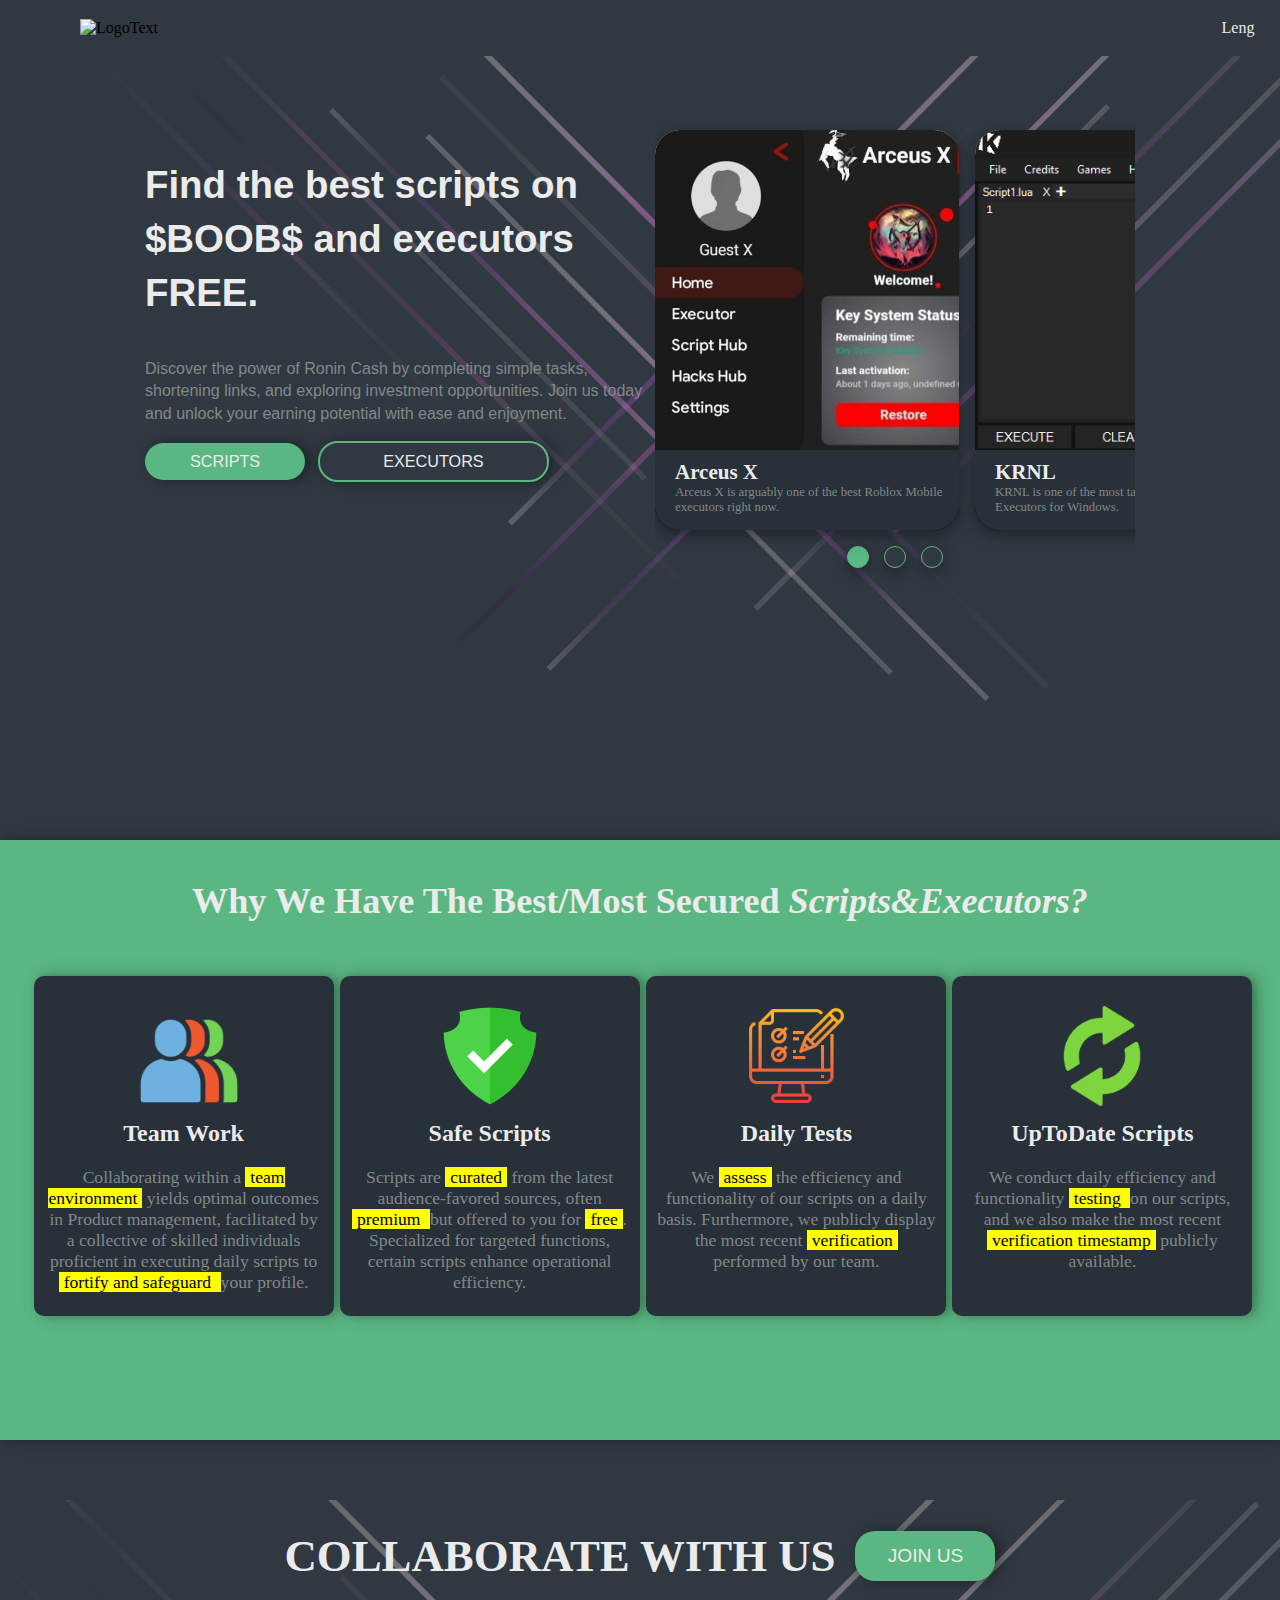
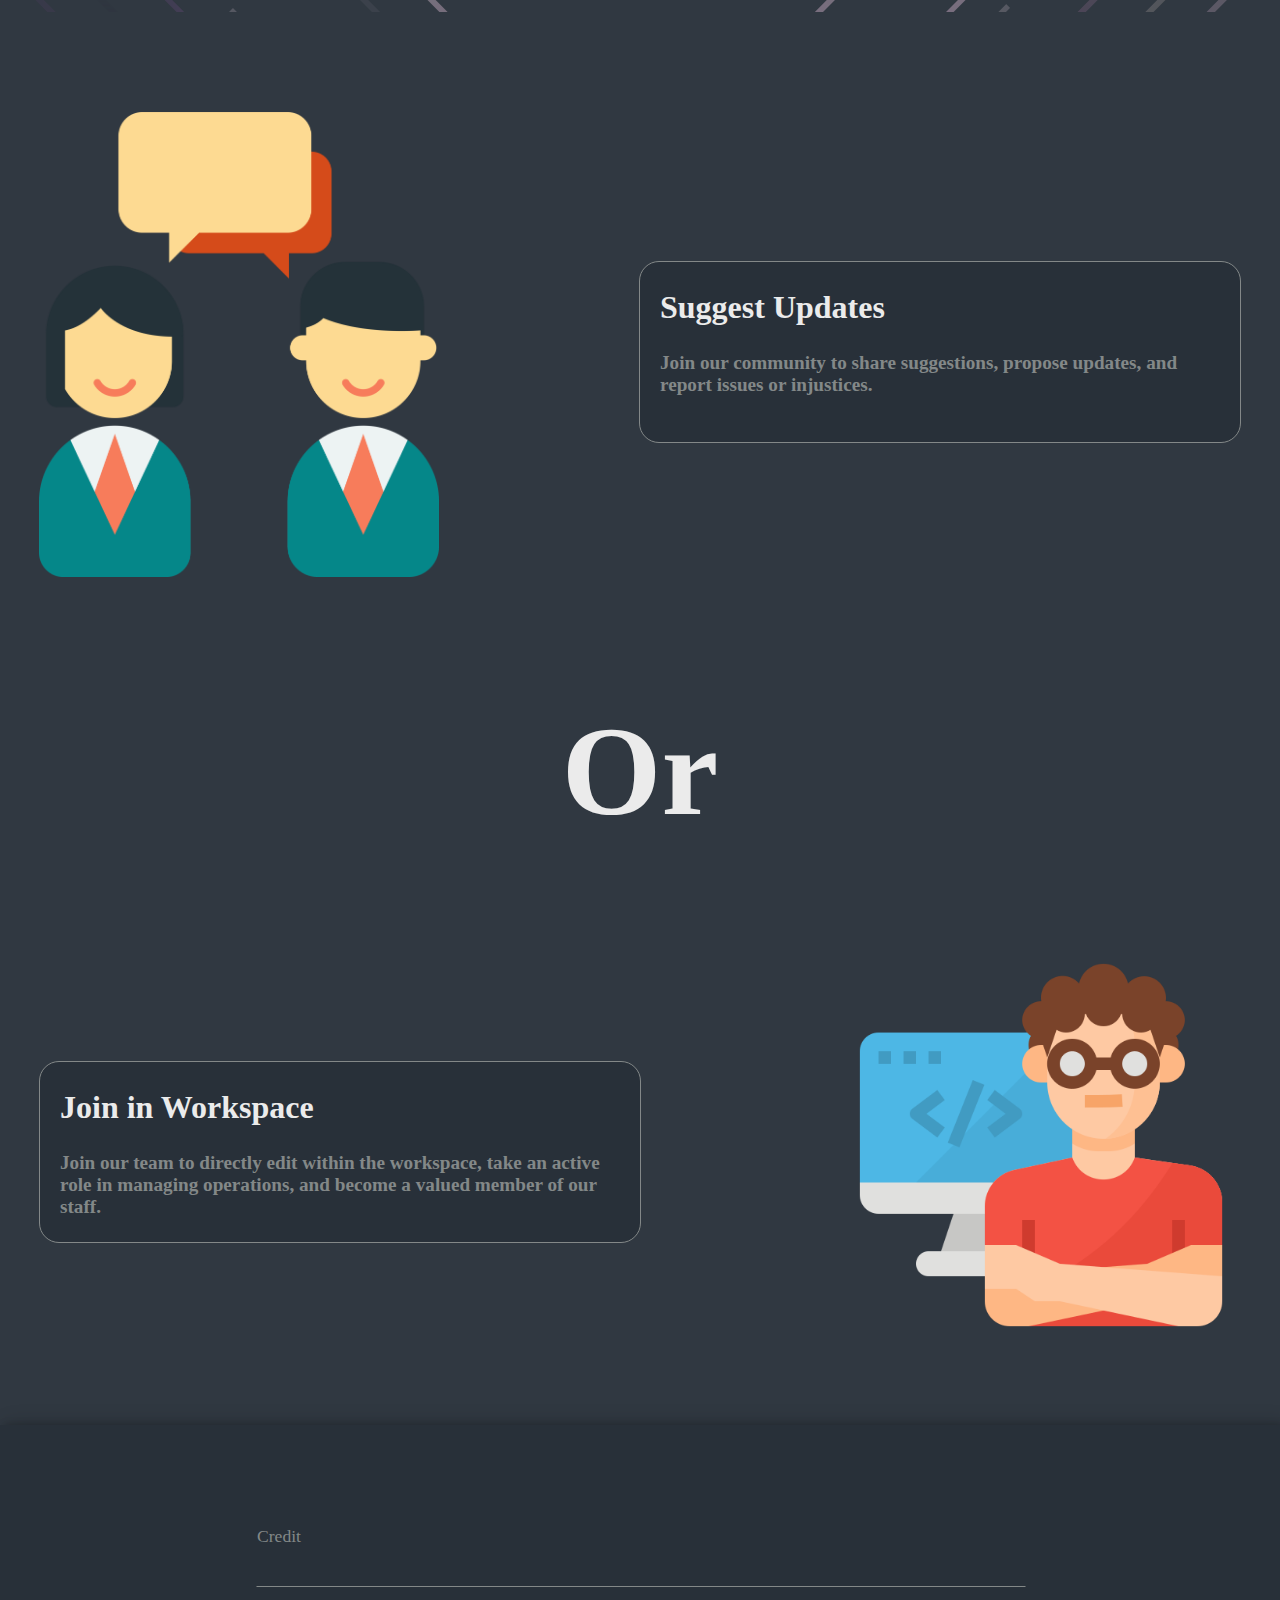
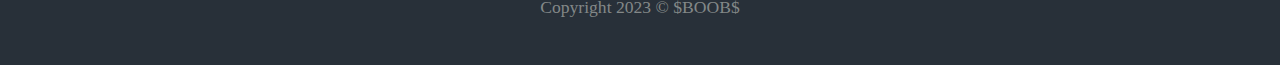
==== index.html @ 4d7d2aec "fixed display of about us!" ====
<!doctype html>
<!DOCTYPE html>
<html lang="en">

<head>
  <meta charset="UTF-8">
  <meta name="viewport" content="width=device-width, initial-scale=1.0">
  <title>$BOOB$ │ Safe Roblox Scripts and Executors</title>

  <link rel="stylesheet" href="styles.css">
  <script src="func.js"></script>
</head>

<body onload="move()">

  <nav class="nav">
    <ul class="navUl">
      <li class="navLiL"> <img class="navS1 " src="https://images.cooltext.com/5668110.png" alt="LogoText"> </li>
      <li class="navLiR"><a href="#" class="navA navS2">Leng</a></li>
    </ul>
  </nav>

  <section id="sectionNumber1" class="sec">
    <div class="desc">
      <p class="p1">
        Find the best scripts on $BOOB$ and executors FREE.
      </p>
      <p class="p2">
        Discover the power of Ronin Cash by completing simple tasks, shortening links, and exploring investment opportunities. Join us today and unlock your earning potential with ease and enjoyment.
      </p>
      <button class="button1Sec1">
        SCRIPTS
      </button>
      <button class="button2Sec1">
        EXECUTORS
      </button>
    </div>

    <div class="buttonsspace">
      <div id="slide" class="slide">

        <div id="card1" class="card">
          <div class="imgcontainer">
            <img onmouseover="myf()" onmouseout="myfS()" id="img1" class="imgS1" src="Photos/RobloxExecutorArceusX.jpg" alt="Cloud">
          </div>
          <div class="imgdesc">
            <h2 class="descH1">Arceus X</h2>
            <p class="descH2">
              Arceus X is arguably one of the best Roblox Mobile executors right now.
            </p>
          </div>
        </div>

        <div id="card2" class="card">
          <div class="imgcontainer">
            <img onmouseover="myf2()" onmouseout="myfS2()" id="img2" class="imgS1" src="Photos/Executor-KRNL.png" alt="KRNL">
          </div>
          <div class="imgdesc">
            <h2 class="descH1">KRNL</h2>
            <p class="descH2">
              KRNL is one of the most talked about Roblox Executors for Windows.
            </p>
          </div>
        </div>

        <div id="card3" class="card">
          <div class="imgcontainer">
            <img onmouseover="myf3()" onmouseout="myfS3()" id="img3" class="imgS1" src="Photos/Trigon3.png" alt="Cloud">
          </div>
          <div class="imgdesc">
            <h2 class="descH1">TrigonEvo</h2>
            <p class="descH2">
              TrigonEvo would be an amazing Roblox executor if you want to exploit Roblox games on a PC.
            </p>
          </div>
        </div>

      </div>
      <div class="slideButtons">
        <div id="B1" class="B1" style="background-color: var(--greencolor);" onclick="clickToMoveB1()"></div>
        <div id="B2" class="B1" onclick="clickToMoveB2()"></div>
        <div id="B3" class="B1" onclick="clickToMoveB3()"></div>
      </div>
    </div>

  </section>

  <section id="sectionNumber1" class="sec2">
    <h1 class="aboutusH1">Why We Have The Best/Most Secured <em>Scripts&Executors?</em></h1>
  
    <div class="AboutusBox">
      <div class="responsdiv">
        <div class="AbCard">
          <img src="Photos/AboutUs/Team.png" style="width: 110px;" class="AbImg" alt="Team">
          <h2 class="AbH2" style="margin-top: -10px;"> Team Work</h2>
          <p class="AbP"> Collaborating within a <mark style="padding-left: 5px;padding-right: 5px;">team environment</mark>  yields optimal outcomes in Product  management, facilitated by a collective of skilled individuals proficient in executing daily scripts to <mark style="padding-left: 5px;padding-right: 5px;"> fortify and safeguard </mark> your profile.</p>
        </div>

        <div class="AbCard">
          <img src="Photos/AboutUs/Safe.webp" class="AbImg" alt="SafeScripts">
          <h2 class="AbH2">Safe Scripts</h2>
          <p class="AbP">Scripts are <mark style="padding-left: 5px;padding-right: 5px;">curated</mark> from the latest audience-favored sources, often <mark style="padding-left: 5px;padding-right: 5px;"> premium </mark> but offered to you for <mark style="padding-left: 5px;padding-right: 5px;">free</mark>. Specialized for targeted functions, certain scripts enhance operational efficiency.</p>
        </div>
      </div>
      <div class="responsdiv mt20px">
        <div class="AbCard">
          <img src="Photos/AboutUs/TEST.png" class="AbImg" alt="Tested Scripts">
          <h2 class="AbH2">Daily Tests</h2>
          <p class="AbP"> We <mark style="padding-left: 5px;padding-right: 5px;">assess</mark> the efficiency and functionality of our scripts on a daily basis. Furthermore, we publicly display the most recent <mark style="padding-left: 5px;padding-right: 5px;">verification </mark> performed by our team. </p>
        </div>

        <div class="AbCard">
          <img src="Photos/AboutUs/Scyn.png" class="AbImg" alt="Daily Checkup">
          <h2 class="AbH2">UpToDate Scripts</h2>
          <p class="AbP"> We conduct daily efficiency and functionality <mark style="padding-left: 5px;padding-right: 5px;"> testing </mark> on our scripts, and we also make the most recent <mark style="padding-left: 5px;padding-right: 5px;">verification timestamp</mark> publicly available.</p>
        </div>

        <!-- <div class="AbCard">
          <img src="Photos/AboutUs/Feedback.png" class="AbImg" alt="Open Scourse">
          <h2 class="AbH2">Open Scourse</h2>
          <p class="AbP">Our project is an open-source initiative that welcomes participation from numerous Roblox enthusiasts, allowing them to contribute and propose <mark style="padding-left: 5px;padding-right: 5px;">modifications.</mark></p>
        </div> -->
      </div>
    </div>

 
    
  </section>

  <section>
    <div class="Sec3He">
      <h1 class="JoH2">Collaborate with us</h1>
      <button class="Sec3HB">Join Us</button>
    </div>

    <div class="Sec3Body" style="margin-top: 90px;">
      <div class="Sec3Body1">
        <img class="Sec3BodyImg1" src="Photos/PeoplesTalking.webp" alt="People" >
        <div class="Sec3BodyCard1">
          <h2 class="Sec3BodyCard1H"> Suggest Updates</h2>
          <p class="Sec3SuggestP" > Join our community to share suggestions, propose updates, and report issues or injustices.</p>
        </div>
      </div>
    </div>

    <h1 class="OrSeperater">Or</h1>


    <div class="Sec3Body" style="margin-top: 200px; margin-bottom: 80px;">
      <div class="Sec3Body1">
        
        <div class="Sec3BodyCard1">
          <h2 class="Sec3BodyCard1H">Join in Workspace</h2>
          <p class="Sec3SuggestP" > Join our team to directly edit within the workspace, take an active role in managing operations, and become a valued member of our staff.</p>
        </div>
        <img class="Sec3BodyImg1" src="Photos/PeopleCoding.png" alt="PeopleCoding" >
      </div>
    </div>
  </section>

  <section class="footer">
    <div class="fCredits" > <p class="fTextCred">Credit</p></div>
    <p class="CopyR" >Copyright 2023 © $BOOB$</p>
  </section>
  



</body>

</html>
---- styles.css ----
:root{
    --txtColor: rgb(235, 235, 235);
    --txtColorHover:rgb(247, 247, 247);
    --graycolor: rgb(48,56,65); 
    --greencolor: rgb(90,183,130);
    --grayWhite: rgb(131,136,136);
}
.noclass{
    background-color:green;
}
body{
    margin: 0;
    padding: 0;
    background-color: var(--graycolor);
    background-image: url(Photos/linesGraphic.png);
    background-repeat: no-repeat;
    background-position-x:calc(80% + 100px);
    overflow-x: hidden;
}
a:link{
    color: var(--txtColor);
}
a:visited{
    color: var(--txtColor);
}
a:active{
    color: var(--txtColor)
}
a:hover{
    color: var(--txtColorHover);
}


.nav{
    background-color: var(--graycolor); 
    position: fixed;
    z-index: 1;
    top: 0px;
    width: 100%;
}
    .navUl{ /* Navigation part ul. */
        background-color: var(--graycolor); 
        margin: 0;
        padding: 0;
        list-style-type: none;
        display: block;
        overflow: hidden;
    }
        .navLiL{/* Navigation li categories Left*/
            float: left;
        }
        .navLiR{/* Navigation li categories Right */
            float: right;
        }
        .navA{ /*Navigation Navigation link*/
            display: block;
            text-decoration: none;
            padding: 15px 30px;
            background-color: var(--graycolor);
           
        }
        .navS1{
            margin-left: 100px;
            overflow: hidden;
            width: 195px;
            height: 60px;
            margin-top: 30px;
            
        }
        .navS2{
            padding: 30px 40px;
        }
            .navA:hover{
                background-color:var(--graycolor);
                text-align: center;
            }



/*Section Page 1 */


.sec{

    display: flex;
    margin-top: 150px;
    justify-content: center;
    flex-wrap: wrap;
    margin-bottom: 150px;
    gap: 10px;
    
    
  }

.desc{
    /* background-color: brown;  */
    width: 700px;
    height: 500px;
}
    .p1{
        font-family: "Roboto", sans-serif;
        font-weight:900;
        font-size: calc(0.8em + 2vw);
        color: var(--txtColor);
        line-height: 1.4;
    }
    .p2{
        font-family: "Roboto", sans-serif;
        font-weight:400;
        color: var(--grayWhite);
        line-height: 1.4;
        font-size: calc(0.2em + 1vw);
    }

    .button1Sec1{
        padding: 10px 50px;
        border-radius: 20px;
        font-size: 18px;
        border: none;
        margin-right: 10px;
        background-color: var(--greencolor);
        color: var(--txtColor);
        cursor: pointer;
        box-shadow:  4px 0 8px 0 rgba(0, 0, 0, 0.2),  6px 0 20px 0 rgba(0, 0, 0, 0.19);
        

    }
    .button1Sec1:hover{
        color: var(--txtColorHover);
    }

    .button2Sec1{
        padding: 10px 70px;
        border-radius: 20px;
        font-size: 18px;
        border: none;
        background-color: transparent;
        border: 2px solid var(--greencolor);
        color: var(--txtColor);
        cursor: pointer;
        transition: background-color 0.3s;
        box-shadow:  4px 0 8px 0 rgba(0, 0, 0, 0.2),  6px 0 20px 0 rgba(0, 0, 0, 0.19);

    }
    .button2Sec1:hover{
        background-color: var(--greencolor);
        color: var(--txtColorHover);
    }

   
    .buttonsspace{
        overflow: hidden; 
        width: 600px;
        height: 610px;
    }


    .slide{
        width: auto;
        height: auto;
        display: flex;
        position: relative;
        left: 0;
        flex-direction: row;
        align-items: center;
        gap: 20px;
        transition: left 1s;
    }


        /*CARD 1*/
        .card{
            background-color: black;
            height: 500px;
            width: 380px;
            border-radius: 25px;
            overflow: hidden;
            flex-shrink: 0;
            position: relative;
            left: 0px;
            box-shadow: 0 4px 8px 0 rgba(0, 0, 0, 0.2), 0 6px 20px 0 rgba(0, 0, 0, 0.19);

        }
        .imgcontainer{

            width: 100%;
            height: 80%;
            overflow: hidden;
        }

            .imgS1{
                width: auto;
                height: 100%;
                box-shadow: inset white 10px 10px 10px;
                transition: height 1s;  
            }
            


        .imgdesc{
            background-color: rgb(40,48,57);
            height: 20%;
            width: 100%;
            margin-top: 0px;
            padding: 0%;
            overflow: hidden;


        }
            .descH1{
                margin-left: 25px;
                margin-right: 25px;
                margin-bottom: 0;
                color: var(--txtColor);
            }
            .descH2{
                margin-left: 25px;
                margin-right: 25px;
                color: var(--grayWhite);
                margin-top: 0;
            }


        
   
    
    .slideButtons{
        display: flex;
        gap: 15px;
        margin-top: 1rem;
        justify-content: center;
    }
        .B1{
            cursor: pointer;
            flex-shrink: 0;
            width: 25px;
            height: 25px;
            border: 1px solid var(--greencolor);
            border-radius: 50%;
            transition: background-color 1s;
            box-shadow: 0 4px 8px 0 rgba(0, 0, 0, 0.2), 0 6px 20px 0 rgba(0, 0, 0, 0.19);
        }


        @media only screen and (max-width: 1370px) {
            .desc{
                /* background-color: brown; */
                width: 500px;
                height: 500px;
            }
            .sec{
                margin-bottom: 110px;
            }
            .button1Sec1{
                padding: 9px 45px;
                font-size: 16.2px;
                margin-right: 9px;
            }
            .button2Sec1{
                padding: 9px 63px;
                border-radius: 20px;
                font-size: 16.2px;
                border: none;
                background-color: transparent;
                border: 2px solid var(--greencolor);
                color: var(--txtColor);
                cursor: pointer;
                transition: background-color 0.3s;
                box-shadow:  4px 0 8px 0 rgba(0, 0, 0, 0.2),  6px 0 20px 0 rgba(0, 0, 0, 0.19);
            }
            .card{
                height: 400px;
                width: 304px;
            }
            .slide{
                gap: 16px;
                margin-top: 10px;
            }
            .buttonsspace{ 
                width: 480px;
                height: 610px;
            }
            .descH1{
                margin-left: 20px;
                margin-right: 20px;
                font-size: 21px;
                margin-top: 10px;
            }
            .descH2{
                margin-left: 20px;
                margin-right: 2px;
                font-size: 12.8px;
            }



            .navA{ /*Navigation Navigation link*/
                padding: 9.6px 19.2px;
                       
            }
            .navS1{
                margin-left: 80px;
                overflow: hidden;
                width: 124.8px;
                height: 38.4px;
                margin-top: 19.2px;
                        
            }
            .navS2{
                padding: 19.2px 25.6px;
            }
                .navA:hover{
                    background-color:var(--graycolor);
                    text-align: center;
                }
                .sec{
                    margin-top: 120px;
                }
            
            .B1{
                width: 20px;
                height: 20px;
            }        
            
        }
    
    
/*Section Page 2 */

.sec2{
    width: 100%;
    height: 600px;
    background-color: var(--greencolor);
    box-shadow:  4px 0 8px 0 rgba(0, 0, 0, 0.2),  6px 0 20px 0 rgba(0, 0, 0, 0.19);
    overflow: hidden;


}

    .aboutusH1{
        color: var(--txtColor);
        font-size: calc( 0.5em + 2.2vw) ;
        text-align: center;
        margin-top: 40px;
    }
    .aboutusH2{
        color: var(--txtColor);
        font-size: calc( 0.5em + 2.2vw) ;
        text-align: center;
        margin-top: 40px;
    }

    .AboutusBox{
        display: flex;
        flex-wrap: wrap;
        height: 400px;
        justify-content: center;
        align-items: center; 
        gap: 1% ;

        
    }
    /*  */
    .AbCard{
        width: 300px;
        height: 340px;
        min-width: 300px;
        background-color: rgb(40,48,57);
        box-shadow:  4px 0 8px 0 rgba(0, 0, 0, 0.2),  6px 0 20px 0 rgba(0, 0, 0, 0.19);
        flex-shrink: 0;
        border-radius: 10px;
    }

    .AbImg{
        width: 100px;
        height: auto;
        margin-left: calc(50% - 50px);
        margin-top: 30px;
        margin-bottom: 10px;
        
    }
    .AbH2{
        color: var(--txtColor);
        text-align: center;
        margin-top: 0px;
    }
    .AbP{
        margin-left: 10px;
        margin-right: 10px;
        color: var(--grayWhite);
        text-align: center;
        font-size: 1.1em;
    }
    .responsdiv{
        height: auto;
        display: flex;
        flex-direction: row;
        gap: 1%;
    }
    .mt20px{
        margin-top: 0px;

    }


    @media only screen and (max-width: 1228px) {
        .sec2{
            width: 100%;
            height: auto;
        }
        
        .AboutusBox{
            
            display: flex;
            flex-wrap: wrap;
            height: auto;
            gap: 10px;
            justify-content: center;
            align-items: center;
            margin-bottom: 40px;
      
        }

        .responsdiv{
            display: flex;
            flex-direction: row;
            gap: 10px;
            flex-grow: 1;
            background-color: brown;
            flex-wrap: wrap;
        }

        .mt20px{
            margin-top: 0px;
    
        }


        .AbCard{
            flex-grow: 1;
            min-width: 400px;
            height: auto;
            flex-shrink: 0;
            border-radius: 10px;
        }
    
        .AbImg{
            width: 100px;
            height: auto;
            margin-left: calc(50% - 50px);
            margin-top: 30px;
            margin-bottom: 10px;
            
        }
        .AbH2{
            text-align: center;
            margin-top: 0px;
            font-size: 24px;
        }
        .AbP{
            margin-left: 10px;
            margin-right: 10px;
            text-align: center;
            font-size: 1.1em;
        }
    }

    /* SECTION 3 */

    .Sec3He{
        display: flex;
        justify-content: center; 
        align-items: center;
        margin-top: 60px;
        background-image: url(Photos/linesGraphic.png);
    }

    .JoH2{
        color: var(--txtColor);
        text-transform: uppercase;
        font-weight: 7000;
        font-size: 2.8em;
    }

    .Sec3HB{
       height: 50px;
       width: 140px;
       cursor: pointer;
       margin-left: 20px;
       font-size: 1.2em;
       background-color: var(--greencolor);
       text-transform: uppercase;
       border: none;
       border-radius: 20px;
       color: var(--txtColor);
       box-shadow:  4px 0 8px 0 rgba(0, 0, 0, 0.2),  6px 0 20px 0 rgba(0, 0, 0, 0.19);
    }

    .Sec3Body{
        height: 400px;
    }

        .Sec3Body1{
            /* background-color: brown;  */
            margin-top: 100px;
            height: auto; 
            display: flex;
            align-items: center;
            justify-content: center;
            gap: 200px;
        }

            .Sec3BodyImg1{
                width: 400px;
                height: auto;
                
            }
            .Sec3BodyCard1{
                margin-top: 15px;
                background-color: rgb(40,48,57);
                border: 1px solid var(--grayWhite);
                width: 600px;
                height: 180px;
                border-radius: 20px;
                
            }
            .Sec3BodyCard1H{
                color: var(--txtColor);
                font-weight: 7000;
                font-size: 2em;
                margin-left: 20px; 
                margin-right: 20px;
                font-weight: 900;
            }
            .Sec3SuggestP{
                color: var(--grayWhite);
                font-size: 1.2em;
                margin-right: 20px;
                font-weight: 600;
                margin-left: 20px; 
                margin-right: 20px;
            }
        
            .OrSeperater{
                position: relative;
                top: 100px;
                text-align: center;
                color: var(--txtColor);
                font-size:8em;

            }

    .footer{
        background-color:  rgb(40,48,57);
        width: 100%;
        height: 240px;
        box-shadow:  4px 0 8px 0 rgba(0, 0, 0, 0.2),  6px 0 20px 0 rgba(0, 0, 0, 0.19); 
    }
        .fCredits{
            /* background-color: brown; */
            width: 60%;
            height: 160px;
            margin-left: calc(50% - 30%);
            border: 1px solid transparent;
            border-bottom: 1px solid var(--grayWhite);
        }
            .fTextCred{
                color: var(--grayWhite);
                font-size: 1.1em;
                margin-top: 100px;
            }
            .CopyR{
                color: var(--grayWhite);
                font-size: 1.1em;
                margin-top: 10px;
                text-align: center;
            }
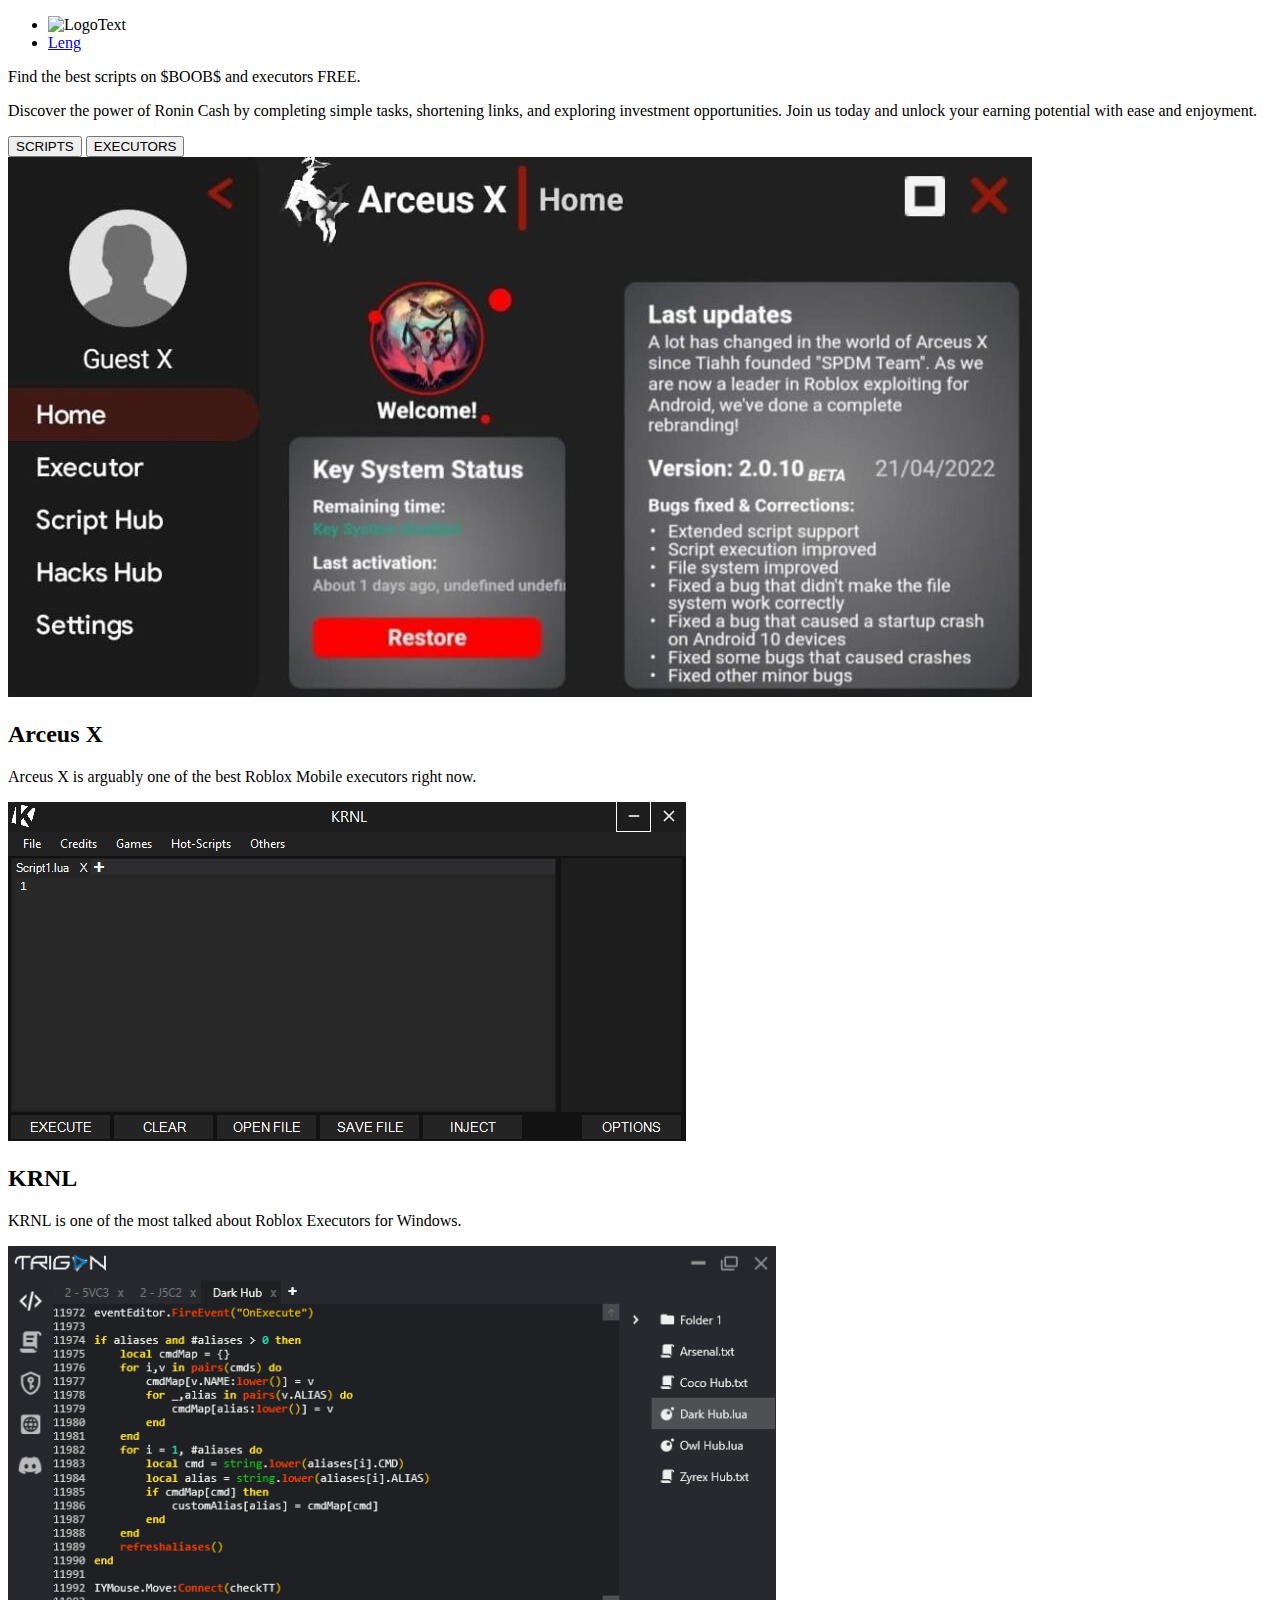
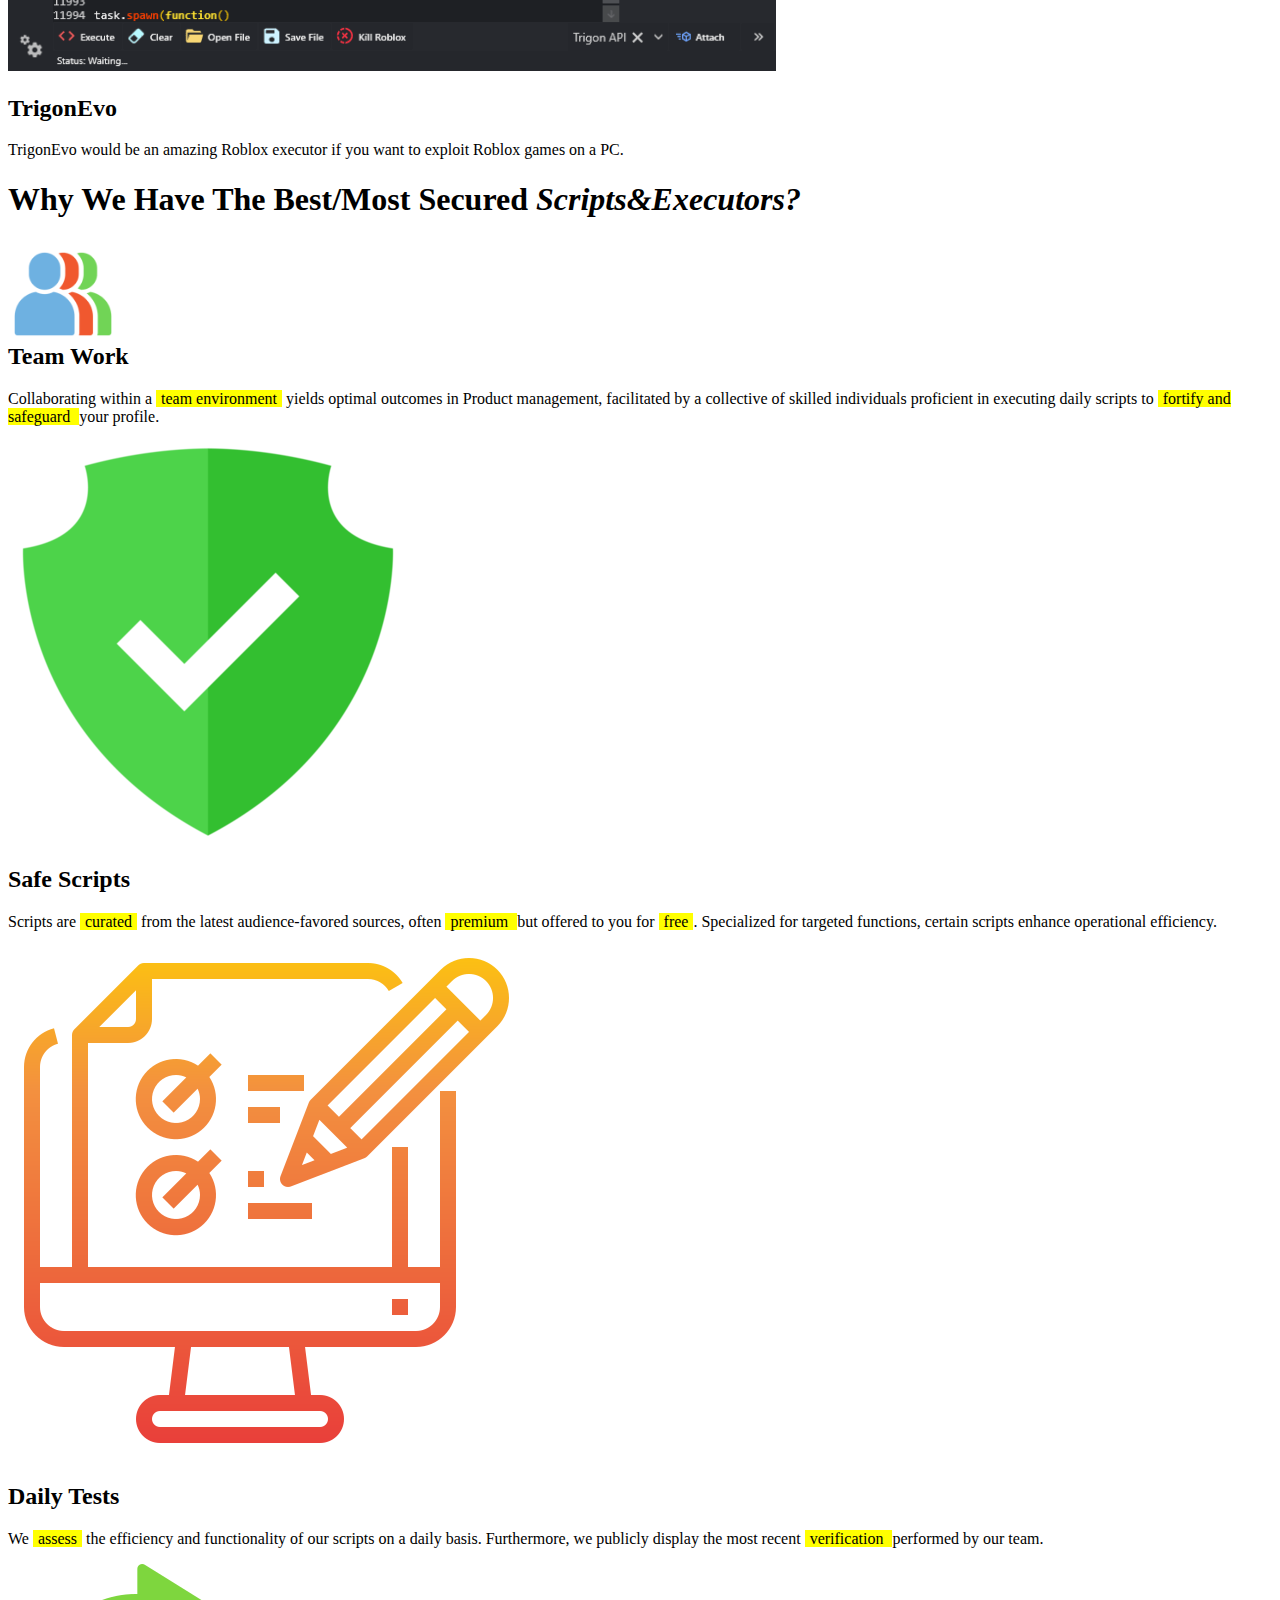
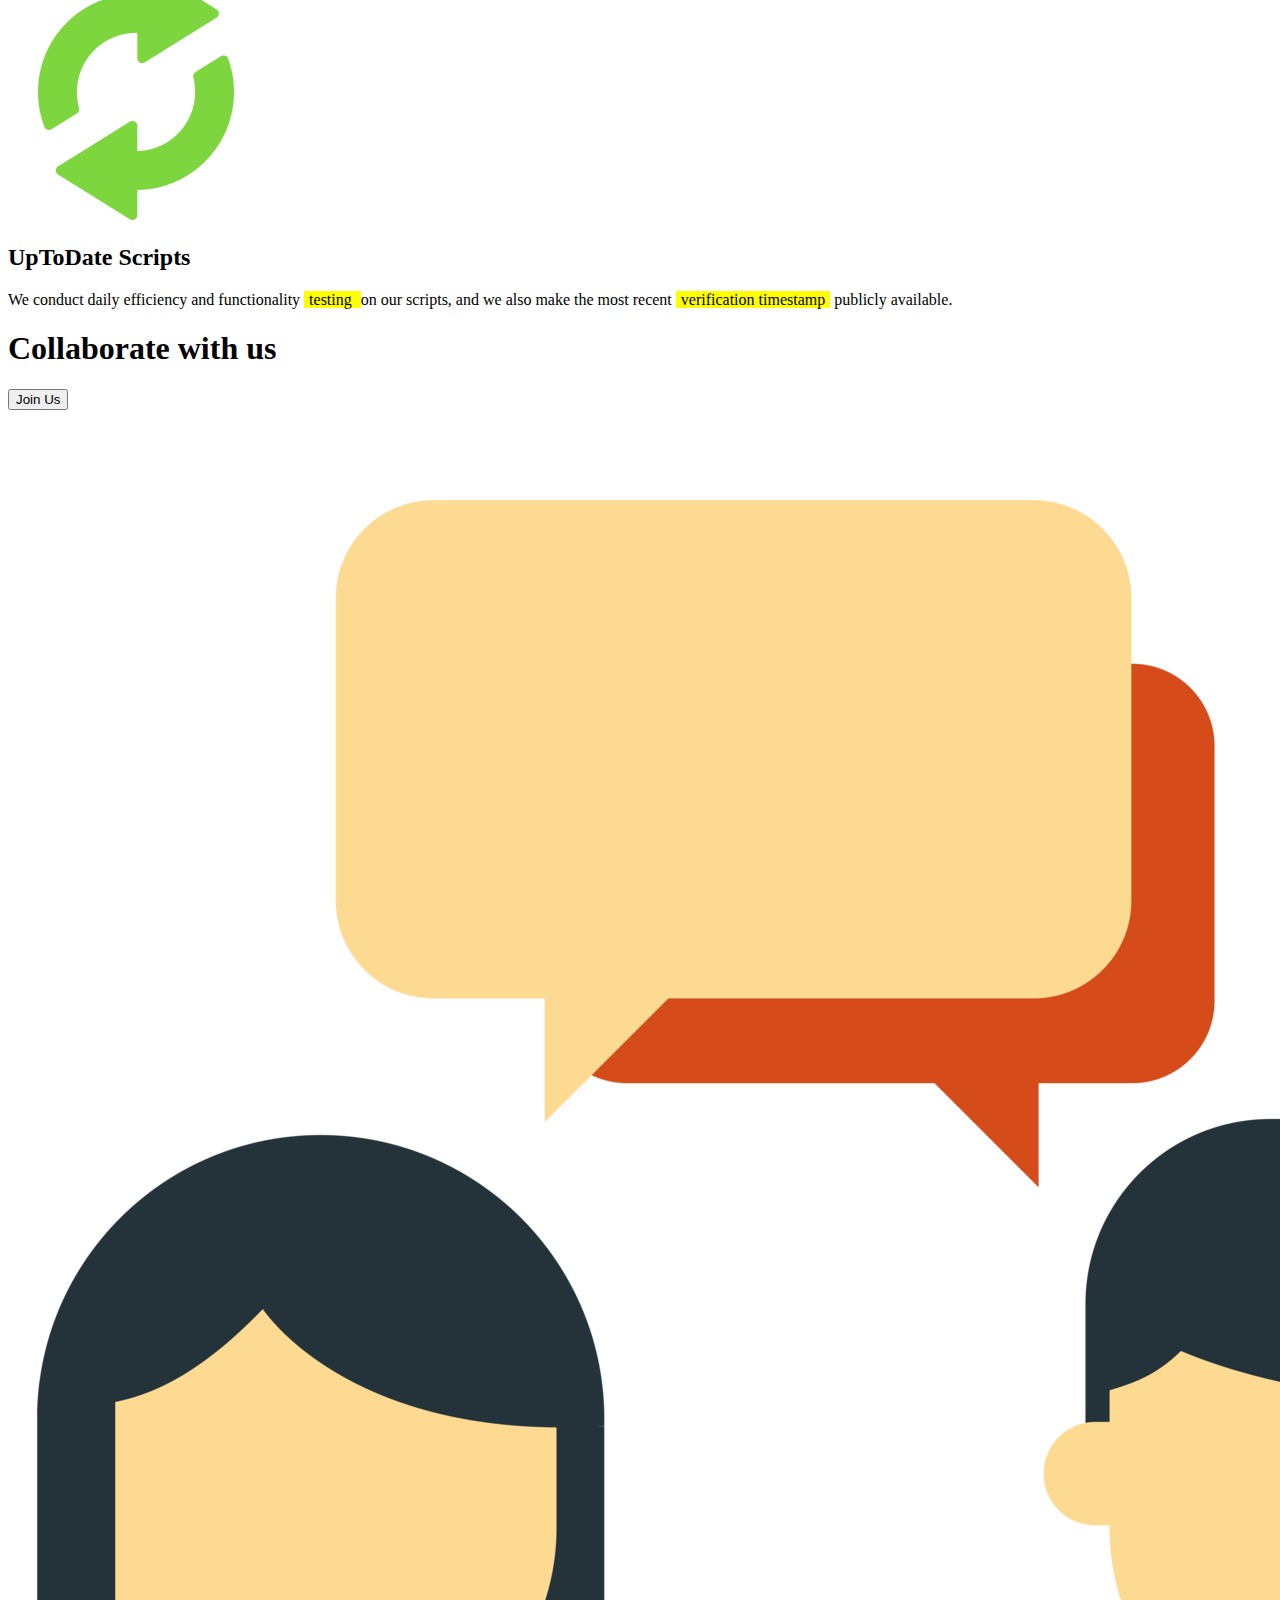
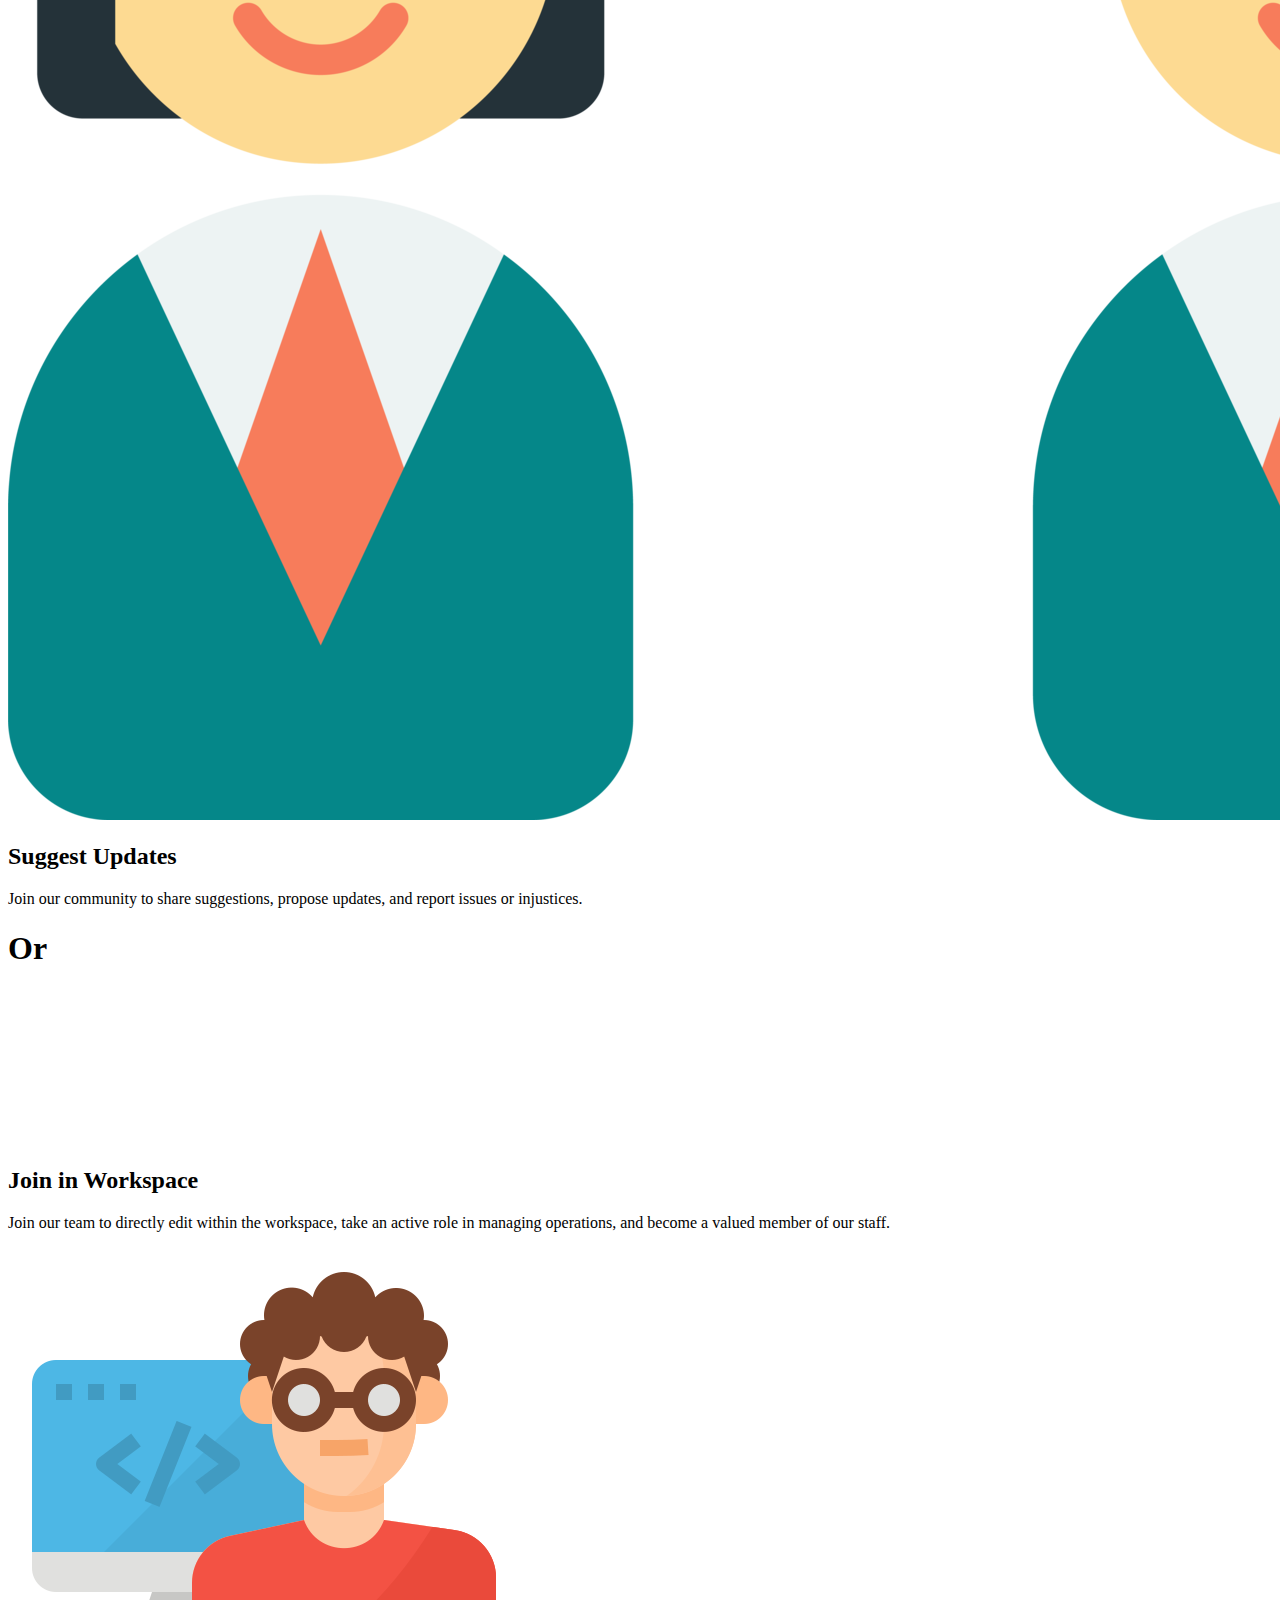
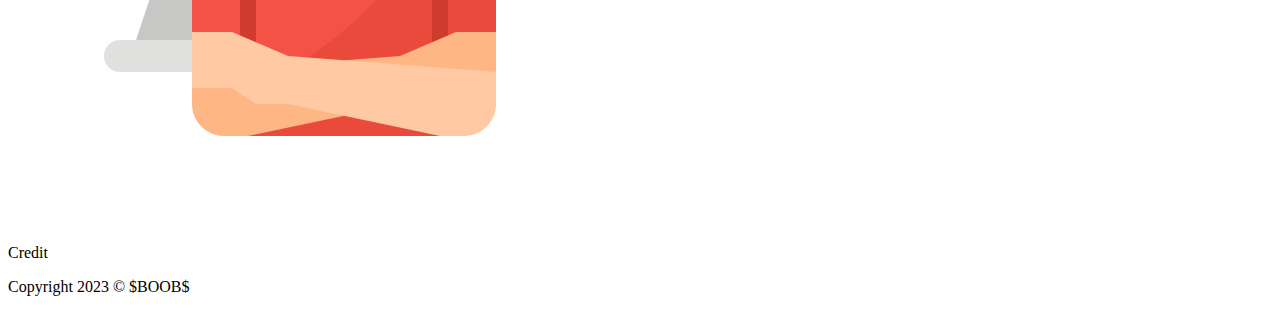
==== commit 94483001: "Changed style name" ====
--- a/index.html
+++ b/index.html
@@ -7,7 +7,7 @@
   <meta name="viewport" content="width=device-width, initial-scale=1.0">
   <title>$BOOB$ │ Safe Roblox Scripts and Executors</title>
 
-  <link rel="stylesheet" href="styles.css">
+  <link rel="stylesheet" href="styles1.css">
   <script src="func.js"></script>
 </head>
 
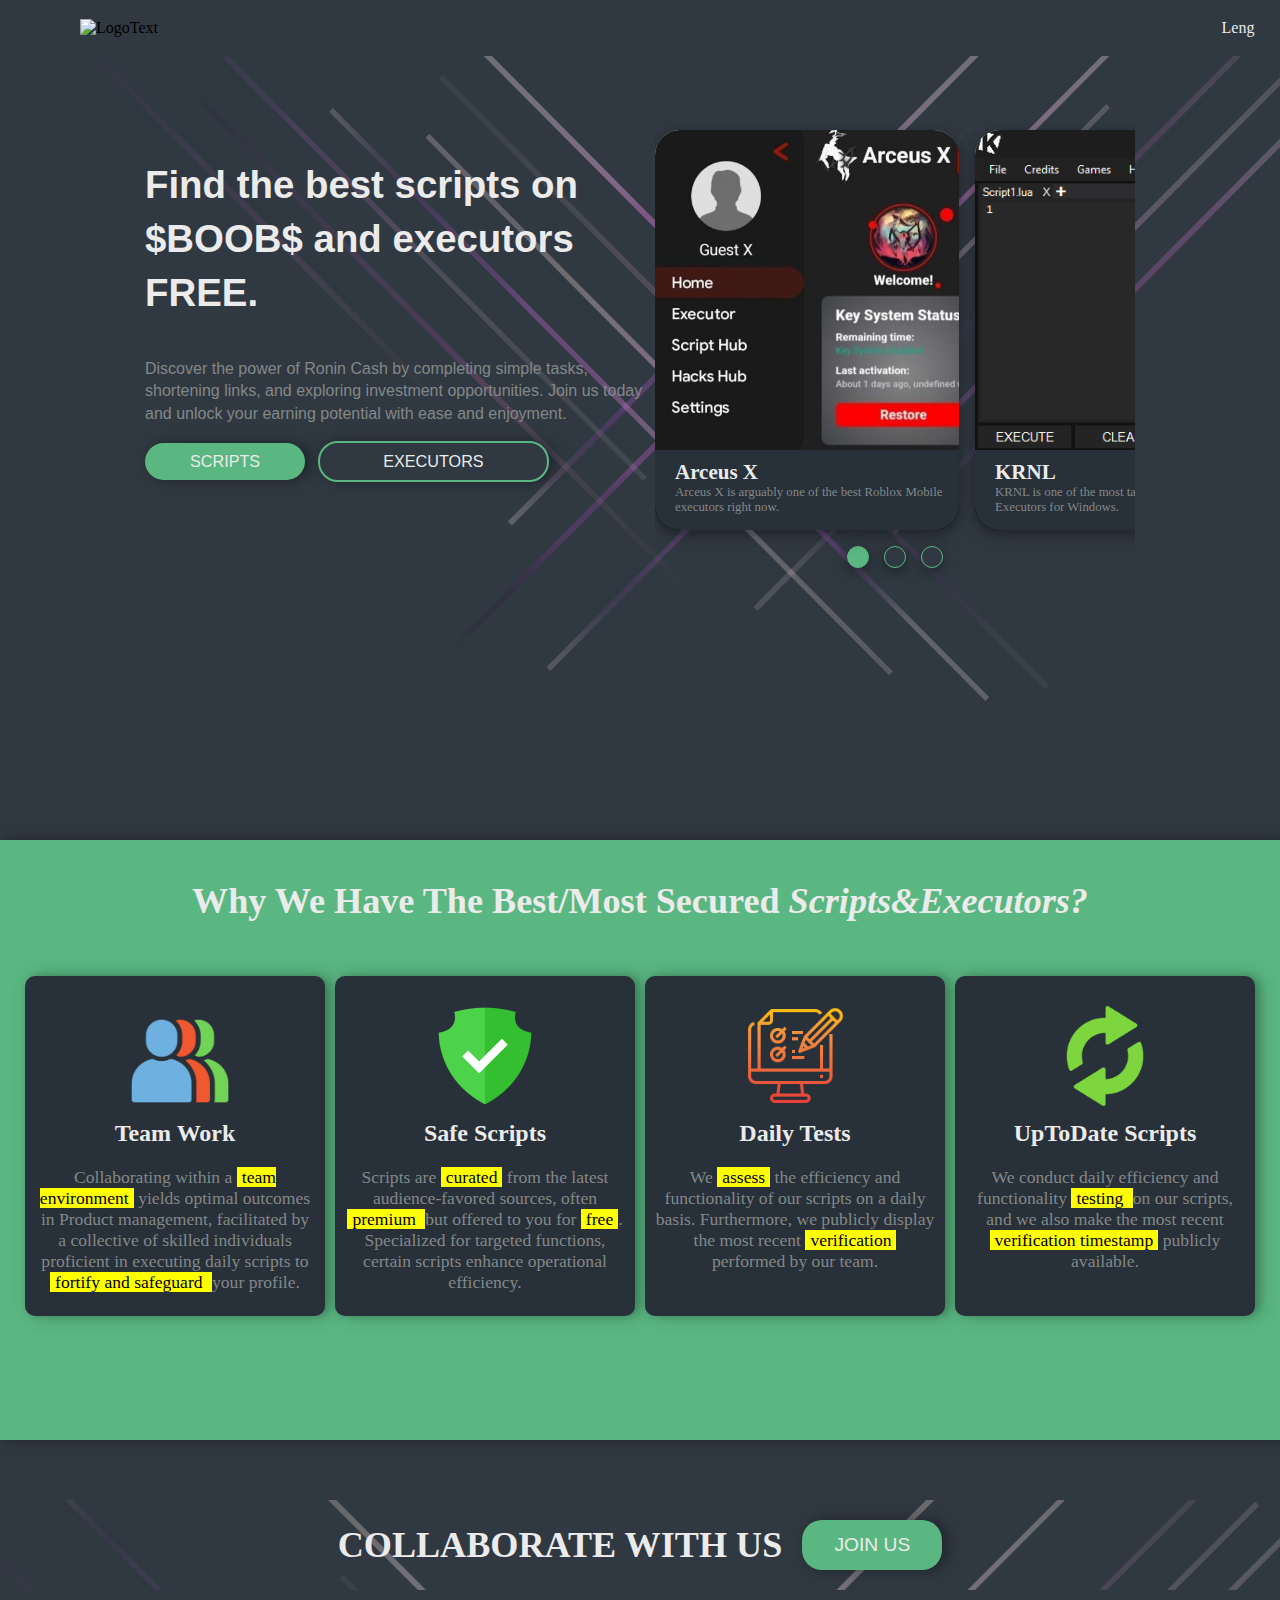
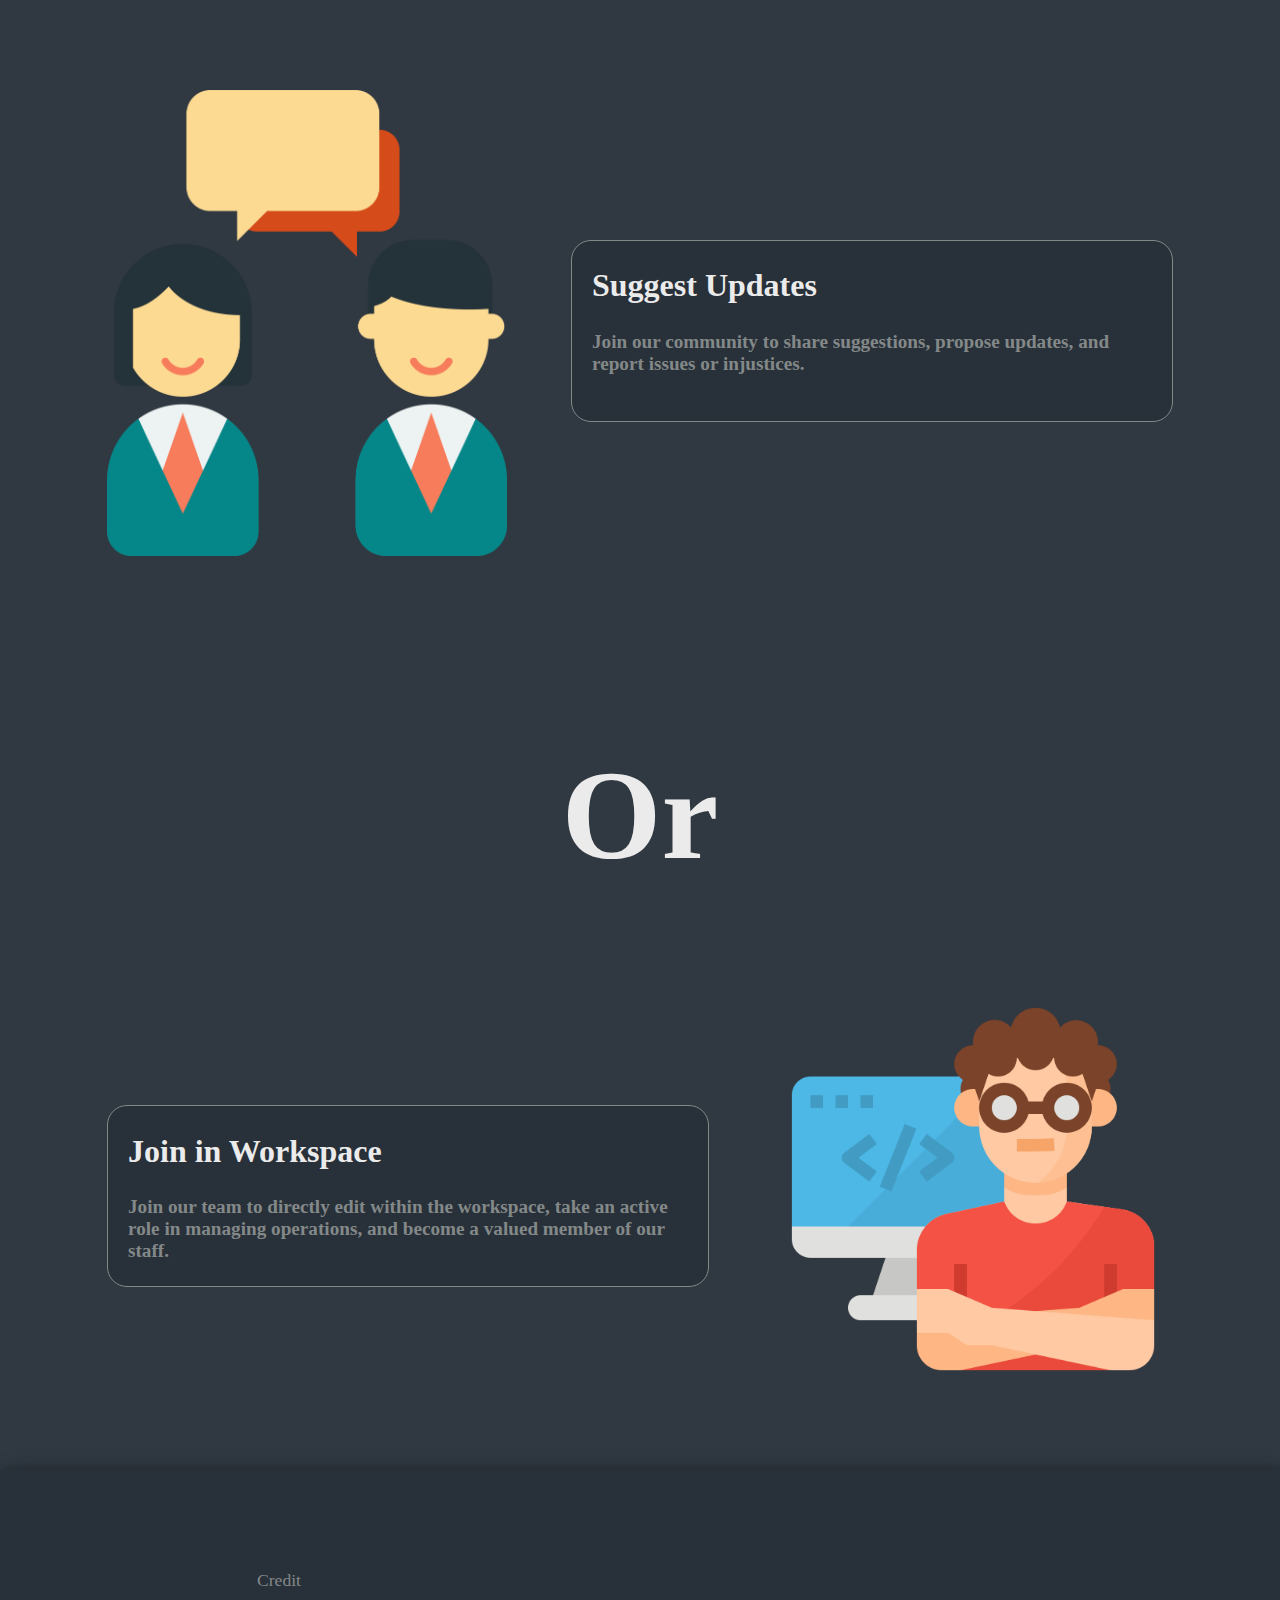
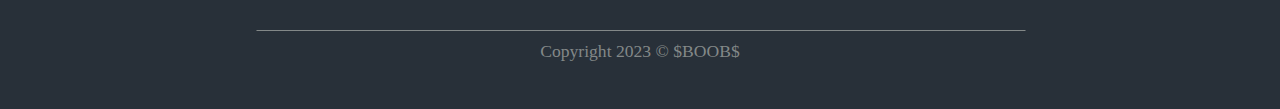
==== commit 96410c7d: "I commeted these files" ====
--- a/index.html
+++ b/index.html
@@ -29,7 +29,7 @@
         Discover the power of Ronin Cash by completing simple tasks, shortening links, and exploring investment opportunities. Join us today and unlock your earning potential with ease and enjoyment.
       </p>
       <button class="button1Sec1">
-        SCRIPTS
+        <a href="page2.html" style="text-decoration: none;">SCRIPTS</a>
       </button>
       <button class="button2Sec1">
         EXECUTORS
--- a/styles1.css
+++ b/styles1.css
@@ -0,0 +1,666 @@
+:root{
+    --txtColor: rgb(235, 235, 235);
+    --txtColorHover:rgb(247, 247, 247);
+    --graycolor: rgb(48,56,65); 
+    --greencolor: rgb(90,183,130);
+    --grayWhite: rgb(131,136,136);
+}
+.noclass{
+    background-color:green;
+}
+body{
+    margin: 0;
+    padding: 0;
+    background-color: var(--graycolor);
+    background-image: url(Photos/linesGraphic.png);
+    background-repeat: no-repeat;
+    background-position-x:calc(80% + 100px);
+}
+a:link{
+    color: var(--txtColor);
+}
+a:visited{
+    color: var(--txtColor);
+}
+a:active{
+    color: var(--txtColor)
+}
+a:hover{
+    color: var(--txtColorHover);
+}
+
+
+.nav{
+    background-color: var(--graycolor); 
+    position: fixed;
+    z-index: 1;
+    top: 0px;
+    width: 100%;
+}
+    .navUl{ /* Navigation part ul. */
+        background-color: var(--graycolor); 
+        margin: 0;
+        padding: 0;
+        list-style-type: none;
+        display: block;
+        overflow: hidden;
+    }
+        .navLiL{/* Navigation li categories Left*/
+            float: left;
+        }
+        .navLiR{/* Navigation li categories Right */
+            float: right;
+        }
+        .navA{ /*Navigation Navigation link*/
+            display: block;
+            text-decoration: none;
+            padding: 15px 30px;
+            background-color: var(--graycolor);
+           
+        }
+        .navS1{
+            margin-left: 100px;
+            overflow: hidden;
+            width: 195px;
+            height: 60px;
+            margin-top: 30px;
+            
+        }
+        .navS2{
+            padding: 30px 40px;
+        }
+            .navA:hover{
+                background-color:var(--graycolor);
+                text-align: center;
+            }
+
+
+
+/*Section Page 1 */
+
+
+.sec{
+
+    display: flex;
+    margin-top: 150px;
+    justify-content: center;
+    flex-wrap: wrap;
+    margin-bottom: 150px;
+    gap: 10px;
+    flex-wrap: wrap;
+    
+    
+  }
+
+.desc{ 
+    width: 700px;
+    height: 500px;
+}
+    .p1{
+        font-family: "Roboto", sans-serif;
+        font-weight:900;
+        font-size: calc(0.8em + 2vw);
+        color: var(--txtColor);
+        line-height: 1.4;
+    }
+    .p2{
+        font-family: "Roboto", sans-serif;
+        font-weight:400;
+        color: var(--grayWhite);
+        line-height: 1.4;
+        font-size: calc(0.2em + 1vw);
+    }
+
+    .button1Sec1{
+        padding: 10px 50px;
+        border-radius: 20px;
+        font-size: 18px;
+        border: none;
+        margin-right: 10px;
+        background-color: var(--greencolor);
+        color: var(--txtColor);
+        cursor: pointer;
+        box-shadow:  4px 0 8px 0 rgba(0, 0, 0, 0.2),  6px 0 20px 0 rgba(0, 0, 0, 0.19);
+        
+
+    }
+    .button1Sec1:hover{
+        color: var(--txtColorHover);
+    }
+
+    .button2Sec1{
+        padding: 10px 70px;
+        border-radius: 20px;
+        font-size: 18px;
+        border: none;
+        background-color: transparent;
+        border: 2px solid var(--greencolor);
+        color: var(--txtColor);
+        cursor: pointer;
+        transition: background-color 0.3s;
+        box-shadow:  4px 0 8px 0 rgba(0, 0, 0, 0.2),  6px 0 20px 0 rgba(0, 0, 0, 0.19);
+
+    }
+    .button2Sec1:hover{
+        background-color: var(--greencolor);
+        color: var(--txtColorHover);
+    }
+
+   
+    .buttonsspace{
+        overflow: hidden; 
+        width: 600px;
+        height: 610px;
+    }
+
+
+    .slide{
+        width: auto;
+        height: auto;
+        display: flex;
+        position: relative;
+        left: 0;
+        flex-direction: row;
+        align-items: center;
+        gap: 20px;
+        transition: left 1s;
+    }
+
+
+        /*CARD 1*/
+        .card{
+            background-color: black;
+            height: 500px;
+            width: 380px;
+            border-radius: 25px;
+            overflow: hidden;
+            flex-shrink: 0;
+            position: relative;
+            left: 0px;
+            box-shadow: 0 4px 8px 0 rgba(0, 0, 0, 0.2), 0 6px 20px 0 rgba(0, 0, 0, 0.19);
+
+        }
+        .imgcontainer{
+
+            width: 100%;
+            height: 80%;
+            overflow: hidden;
+        }
+
+            .imgS1{
+                width: auto;
+                height: 100%;
+                box-shadow: inset white 10px 10px 10px;
+                transition: height 1s;  
+            }
+            
+
+
+        .imgdesc{
+            background-color: rgb(40,48,57);
+            height: 20%;
+            width: 100%;
+            margin-top: 0px;
+            padding: 0%;
+            overflow: hidden;
+
+
+        }
+            .descH1{
+                margin-left: 25px;
+                margin-right: 25px;
+                margin-bottom: 0;
+                color: var(--txtColor);
+            }
+            .descH2{
+                margin-left: 25px;
+                margin-right: 25px;
+                color: var(--grayWhite);
+                margin-top: 0;
+            }
+
+
+        
+   
+    
+    .slideButtons{
+        display: flex;
+        gap: 15px;
+        margin-top: 1rem;
+        justify-content: center;
+    }
+        .B1{
+            cursor: pointer;
+            flex-shrink: 0;
+            width: 25px;
+            height: 25px;
+            border: 1px solid var(--greencolor);
+            border-radius: 50%;
+            transition: background-color 1s;
+            box-shadow: 0 4px 8px 0 rgba(0, 0, 0, 0.2), 0 6px 20px 0 rgba(0, 0, 0, 0.19);
+        }
+
+
+        @media only screen and (max-width: 1370px) {
+            .desc{
+                /* background-color: brown; */
+                width: 500px;
+                height: 500px;
+            }
+            .sec{
+                margin-bottom: 110px;
+            }
+            .button1Sec1{
+                padding: 9px 45px;
+                font-size: 16.2px;
+                margin-right: 9px;
+            }
+            .button2Sec1{
+                padding: 9px 63px;
+                border-radius: 20px;
+                font-size: 16.2px;
+                border: none;
+                background-color: transparent;
+                border: 2px solid var(--greencolor);
+                color: var(--txtColor);
+                cursor: pointer;
+                transition: background-color 0.3s;
+                box-shadow:  4px 0 8px 0 rgba(0, 0, 0, 0.2),  6px 0 20px 0 rgba(0, 0, 0, 0.19);
+            }
+            .card{
+                height: 400px;
+                width: 304px;
+            }
+            .slide{
+                gap: 16px;
+                margin-top: 10px;
+            }
+            .buttonsspace{ 
+                width: 480px;
+                height: 610px;
+            }
+            .descH1{
+                margin-left: 20px;
+                margin-right: 20px;
+                font-size: 21px;
+                margin-top: 10px;
+            }
+            .descH2{
+                margin-left: 20px;
+                margin-right: 2px;
+                font-size: 12.8px;
+            }
+
+
+
+            .navA{ /*Navigation Navigation link*/
+                padding: 9.6px 19.2px;
+                       
+            }
+            .navS1{
+                margin-left: 80px;
+                overflow: hidden;
+                width: 124.8px;
+                height: 38.4px;
+                margin-top: 19.2px;
+                        
+            }
+            .navS2{
+                padding: 19.2px 25.6px;
+            }
+                .navA:hover{
+                    background-color:var(--graycolor);
+                    text-align: center;
+                }
+                .sec{
+                    margin-top: 120px;
+                }
+            
+            .B1{
+                width: 20px;
+                height: 20px;
+            }        
+            
+        }
+
+        @media only screen and (max-width: 990px) {
+            
+            .navS1{
+                margin-left: 50px;
+                width: 110px;
+                height: auto; 
+                margin-top: 20px;
+            }
+            .desc{
+                width: 90%;
+                height: auto;
+                margin-bottom: 80px;
+            }
+            .p1{
+                font-weight:800;
+                font-size: calc(1em + 2vw);
+                color: var(--txtColor);
+                line-height: 1.4;
+            }
+            .p2{
+                font-weight:300;
+                font-size: calc(0.6em + 1vw);
+            }
+            .button1Sec1{
+                padding: 7.2px 36px;
+                font-size: 13px;
+                margin-right: 8.2px;
+            }
+            .button2Sec1{
+                padding: 7.2px 51.4px;
+                border-radius: 16px;
+                font-size: 13px;
+                border: 1.5px solid var(--greencolor);
+                box-shadow:  3px 0 6px 0 rgba(0, 0, 0, 0.2),  5px 0 17px 0 rgba(0, 0, 0, 0.19);
+            }
+        }
+    
+    
+/*Section Page 2 */
+
+.sec2{
+    width: 100%;
+    height: 600px;
+    background-color: var(--greencolor);
+    box-shadow:  4px 0 8px 0 rgba(0, 0, 0, 0.2),  6px 0 20px 0 rgba(0, 0, 0, 0.19);
+    overflow: hidden;
+
+
+}
+
+    .aboutusH1{
+        color: var(--txtColor);
+        font-size: calc( 0.5em + 2.2vw) ;
+        text-align: center;
+        margin-top: 40px;
+    }
+    .aboutusH2{
+        color: var(--txtColor);
+        font-size: calc( 0.5em + 2.2vw);
+        text-align: center;
+        margin-top: 40px;
+    }
+
+    .AboutusBox{
+        display: flex;
+        flex-wrap: wrap;
+        height: 400px;
+        justify-content: center;
+        align-items: center; 
+        gap: 10px;
+
+        
+    }
+    /*  */
+    .AbCard{
+        width: 300px;
+        height: 340px;
+        min-width: 300px;
+        background-color: rgb(40,48,57);
+        box-shadow:  4px 0 8px 0 rgba(0, 0, 0, 0.2),  6px 0 20px 0 rgba(0, 0, 0, 0.19);
+        flex-shrink: 0;
+        border-radius: 10px;
+    }
+
+    .AbImg{
+        width: 100px;
+        height: auto;
+        margin-left: calc(50% - 50px);
+        margin-top: 30px;
+        margin-bottom: 10px;
+        
+    }
+    .AbH2{
+        color: var(--txtColor);
+        text-align: center;
+        margin-top: 0px;
+    }
+    .AbP{
+        margin-left: 10px;
+        margin-right: 10px;
+        color: var(--grayWhite);
+        text-align: center;
+        font-size: 1.1em;
+    }
+    .responsdiv{
+        height: auto;
+        display: flex;
+        flex-direction: row;
+        gap: 10px;
+    }
+    .mt20px{
+        margin-top: 0px;
+
+    }
+
+
+    @media only screen and (max-width: 1228px) {
+        .sec2{
+            width: 100%;
+            height: auto;
+        }
+        
+        .AboutusBox{
+            
+            display: flex;
+            flex-wrap: wrap;
+            height: auto;
+            gap: 10px;
+            justify-content: center;
+            align-items: center;
+            margin-bottom: 40px;
+      
+        }
+
+        .responsdiv{
+            display: flex;
+            flex-direction: row;
+            gap: 10px;
+            flex-grow: 1;
+            flex-wrap: wrap;
+        }
+
+        .mt20px{
+            margin-top: 0px;
+    
+        }
+
+
+        .AbCard{
+            flex-grow: 1;
+            min-width: 400px;
+            height: auto;
+            flex-shrink: 0;
+            border-radius: 10px;
+        }
+    
+        .AbImg{
+            width: 100px;
+            height: auto;
+            margin-left: calc(50% - 50px);
+            margin-top: 30px;
+            margin-bottom: 10px;
+            
+        }
+        .AbH2{
+            text-align: center;
+            margin-top: 0px;
+            font-size: 24px;
+        }
+        .AbP{
+            margin-left: 10px;
+            margin-right: 10px;
+            text-align: center;
+            font-size: 1.1em;
+        }
+    }
+
+    /* SECTION 3 */
+
+    .Sec3He{
+        display: flex;
+        justify-content: center; 
+        align-items: center;
+        margin-top: 60px;
+        background-image: url(Photos/linesGraphic.png);
+    }
+
+    .JoH2{
+        color: var(--txtColor);
+        text-transform: uppercase;
+        font-weight: 7000;
+        /* font-size: 2.8em; */
+        font-size: calc( 0.5em + 2.2vw);
+    }
+
+    .Sec3HB{
+       height: 50px;
+       width: 140px;
+       cursor: pointer;
+       margin-left: 20px;
+       font-size: 1.2em;
+       background-color: var(--greencolor);
+       text-transform: uppercase;
+       border: none;
+       border-radius: 20px;
+       color: var(--txtColor);
+       box-shadow:  4px 0 8px 0 rgba(0, 0, 0, 0.2),  6px 0 20px 0 rgba(0, 0, 0, 0.19);
+    }
+
+    .Sec3Body{
+        height: auto;
+    }
+
+        .Sec3Body1{
+            margin-top: 100px;
+            height: auto; 
+            display: flex;
+            align-items: center;
+            justify-content: center;
+            gap: 5%;
+        }
+
+            .Sec3BodyImg1{
+                width: 400px;
+                height: auto;
+                
+            }
+            .Sec3BodyCard1{
+                margin-top: 15px;
+                background-color: rgb(40,48,57);
+                border: 1px solid var(--grayWhite);
+                width: 600px;
+                height: 180px;
+                border-radius: 20px;
+                
+            }
+            .Sec3BodyCard1H{
+                color: var(--txtColor);
+                font-weight: 7000;
+                font-size: 2em;
+                margin-left: 20px; 
+                margin-right: 20px;
+                font-weight: 900;
+            }
+            .Sec3SuggestP{
+                color: var(--grayWhite);
+                font-size: 1.2em;
+                margin-right: 20px;
+                font-weight: 600;
+                margin-left: 20px; 
+                margin-right: 20px;
+            }
+        
+            .OrSeperater{
+                position: relative;
+                top: 100px;
+                text-align: center;
+                color: var(--txtColor);
+                font-size:8em;
+
+            }
+
+            @media only screen and (max-width: 1100px) {
+                .Sec3Body1{
+                    flex-wrap: wrap;
+                }
+                .Sec3HB{
+                    height: 40px;
+                    width: 112px;
+                    margin-left: 16px;
+                    font-size: 1em;
+                    border-radius: 16px;
+                                        
+                }
+                .Sec3BodyCard1{
+                    width: 90%;
+                }
+                .Sec3BodyImg1{
+                    width: 320px;
+                    height: auto;
+                    
+                }
+                .Sec3BodyCard1{
+                    margin-top: 12px;
+                    width: 90%;
+                    height: auto;
+                    border-radius: 16px;
+                }
+                .Sec3BodyCard1H{
+                    font-size: 1.6em;
+                    margin-left: 16px; 
+                    margin-right: 16px;
+                }
+                .Sec3SuggestP{
+                    font-size: 1em;
+                    margin-right: 16px;
+                    margin-left: 16px;
+                }
+                .OrSeperater{
+                    position: relative;
+                    top: 80px;
+                    font-size:6.4em;
+    
+                }
+            
+            }
+            @media only screen and (max-width: 434px) {
+                .Sec3BodyImg1{
+                    width: 256px;
+                    height: auto;
+            }
+
+            }
+
+
+
+    .footer{
+        background-color:  rgb(40,48,57);
+        width: 100%;
+        height: 240px;
+        box-shadow:  4px 0 8px 0 rgba(0, 0, 0, 0.2),  6px 0 20px 0 rgba(0, 0, 0, 0.19); 
+    }
+        .fCredits{
+            /* background-color: brown; */
+            width: 60%;
+            height: 160px;
+            margin-left: calc(50% - 30%);
+            border: 1px solid transparent;
+            border-bottom: 1px solid var(--grayWhite);
+        }
+            .fTextCred{
+                color: var(--grayWhite);
+                font-size: 1.1em;
+                margin-top: 100px;
+            }
+            .CopyR{
+                color: var(--grayWhite);
+                font-size: 1.1em;
+                margin-top: 10px;
+                text-align: center;
+            }
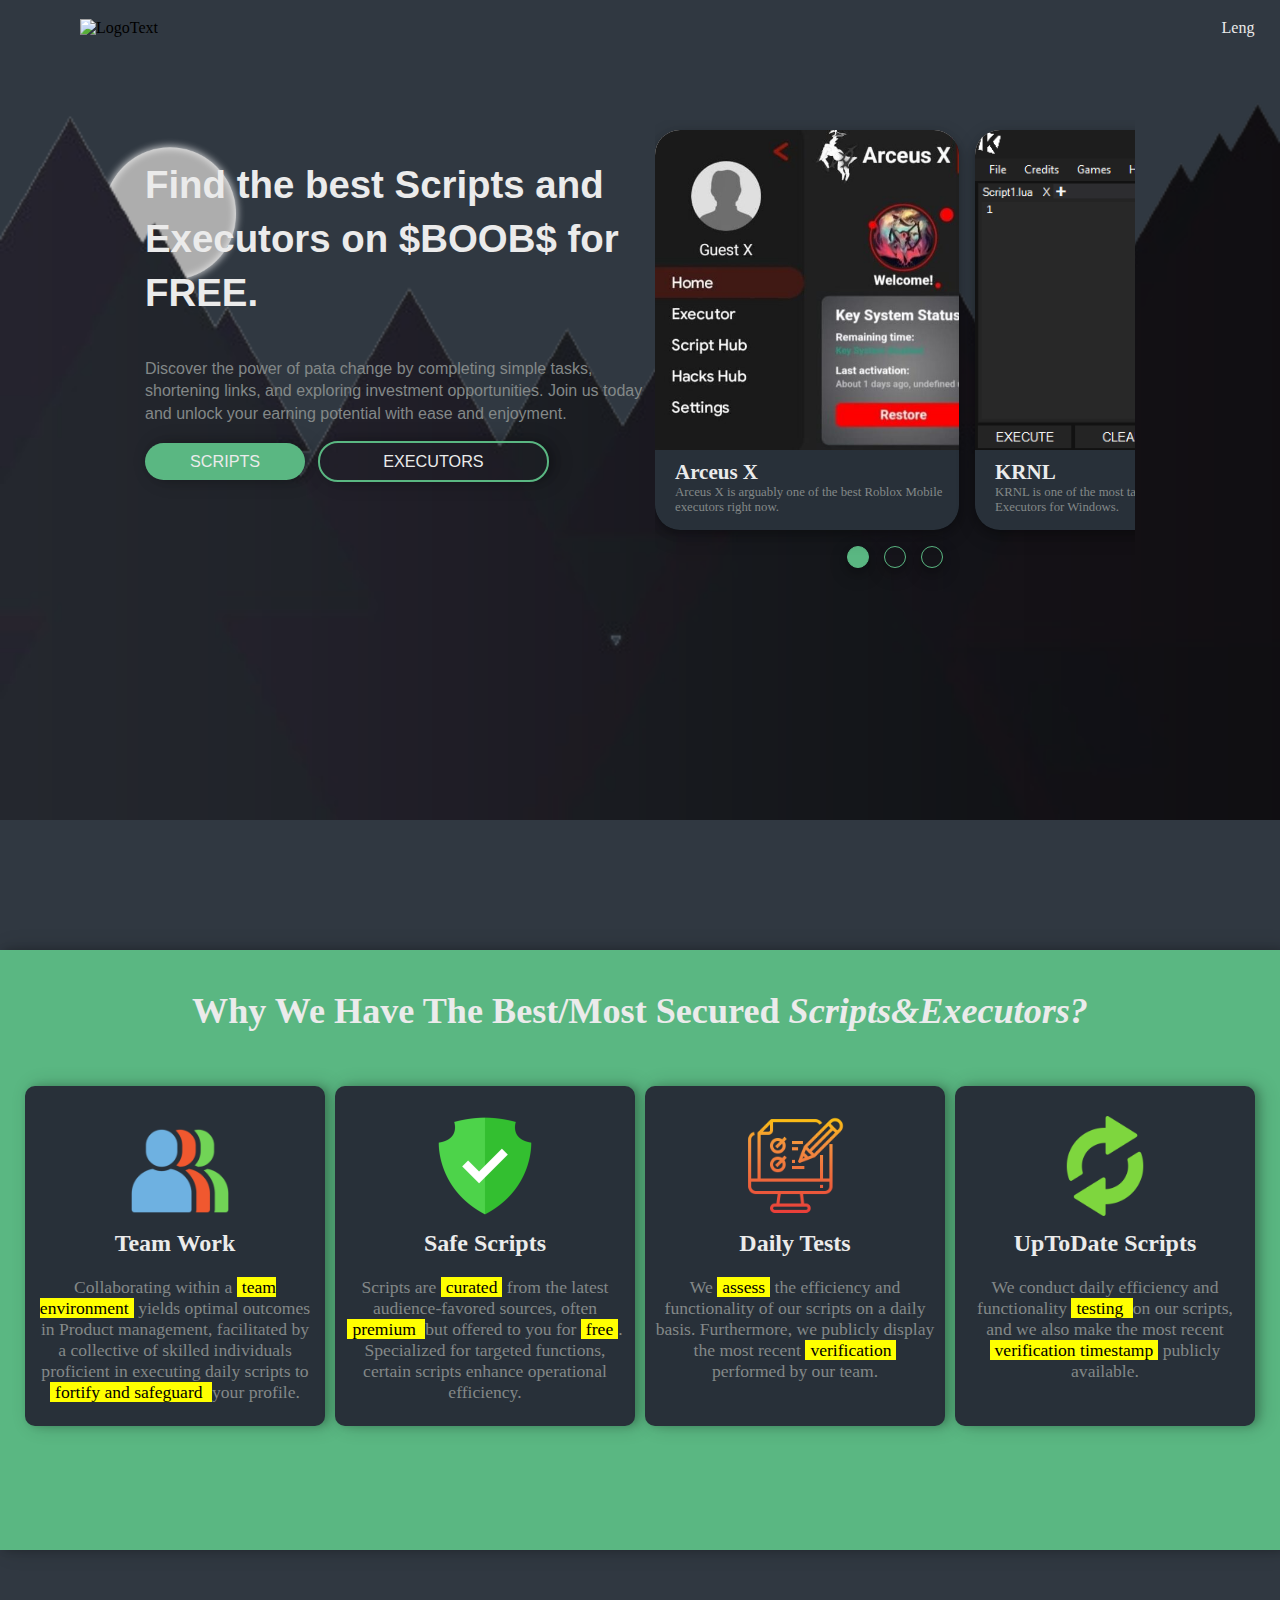
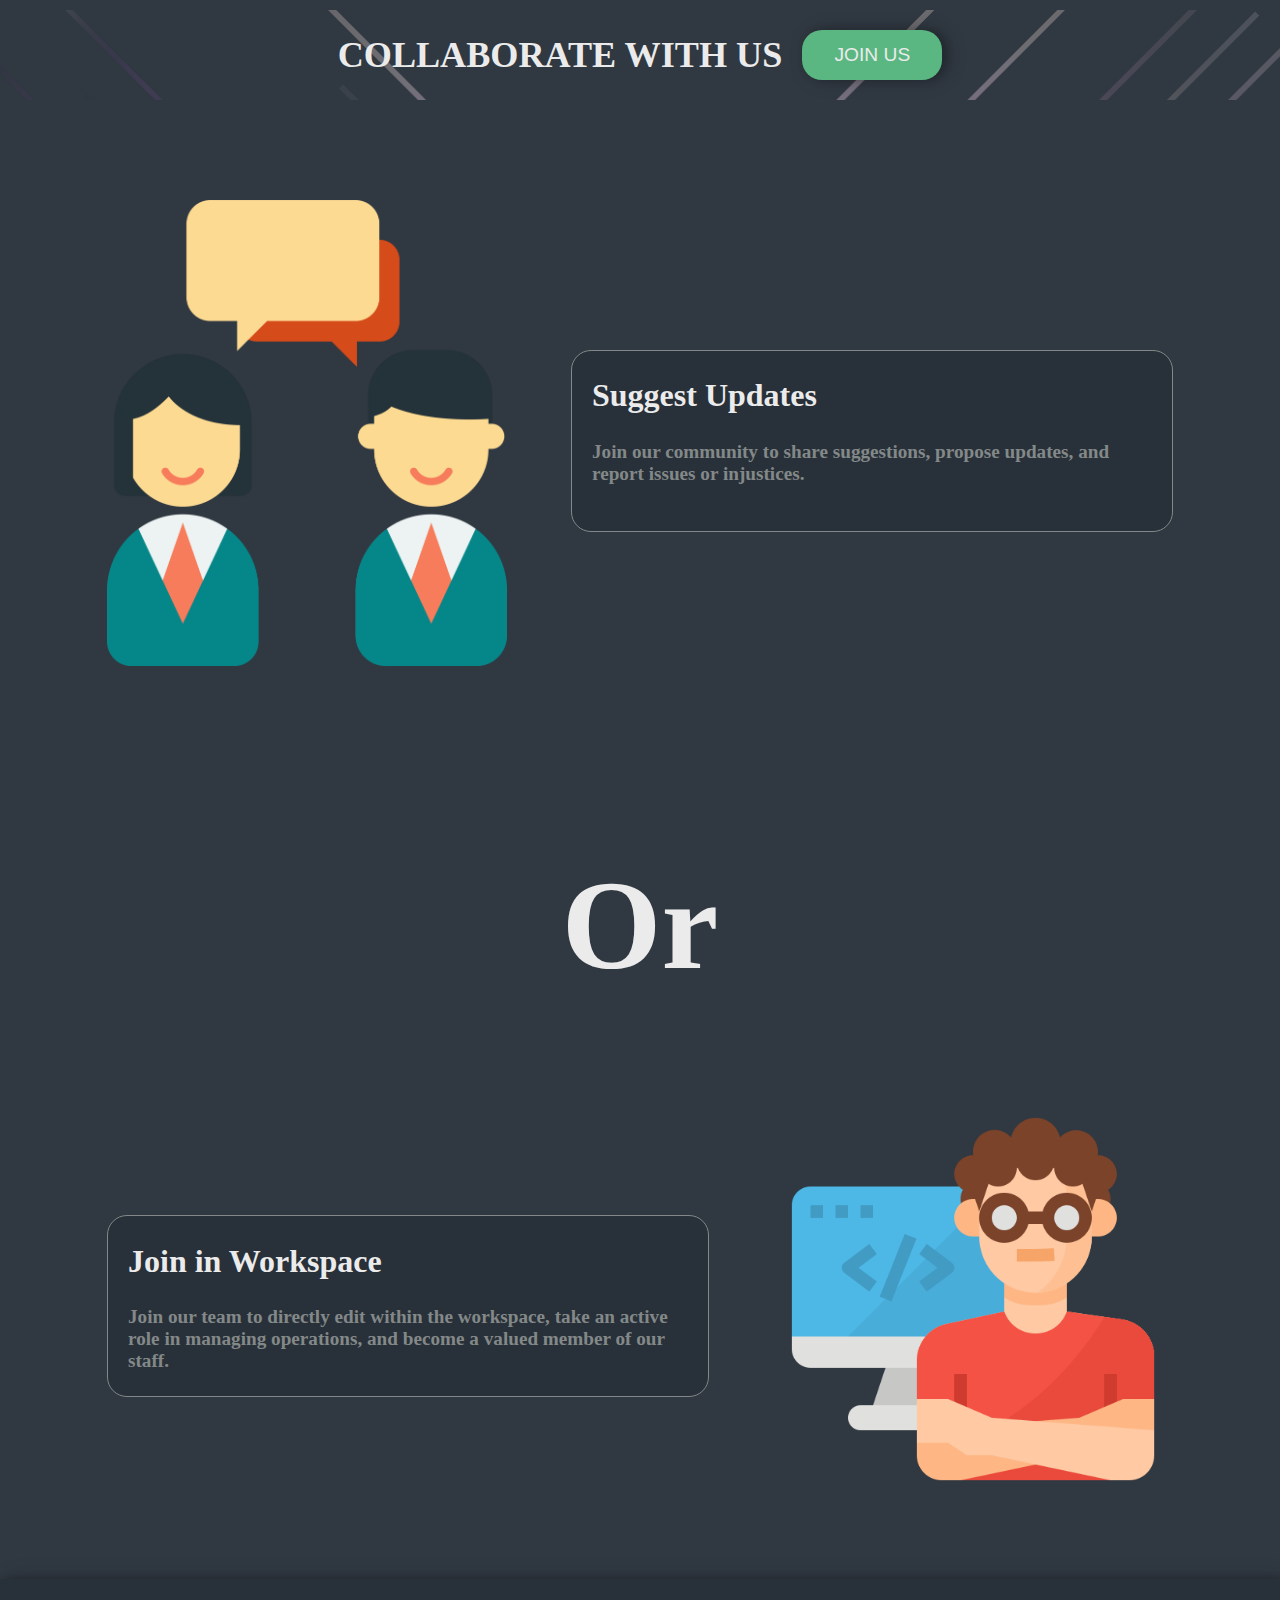
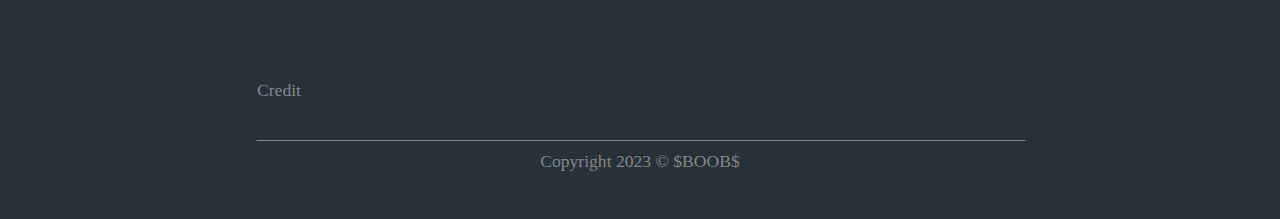
==== commit 814f34be: "Modifiet alot of things fixed page 2 section 1" ====
--- a/index.html
+++ b/index.html
@@ -5,6 +5,7 @@
 <head>
   <meta charset="UTF-8">
   <meta name="viewport" content="width=device-width, initial-scale=1.0">
+  <meta name='ir-site-verification-token' value='1100674985'>
   <title>$BOOB$ │ Safe Roblox Scripts and Executors</title>
 
   <link rel="stylesheet" href="styles1.css">
@@ -23,10 +24,10 @@
   <section id="sectionNumber1" class="sec">
     <div class="desc">
       <p class="p1">
-        Find the best scripts on $BOOB$ and executors FREE.
+        Find the best Scripts and Executors on $BOOB$ for FREE.
       </p>
       <p class="p2">
-        Discover the power of Ronin Cash by completing simple tasks, shortening links, and exploring investment opportunities. Join us today and unlock your earning potential with ease and enjoyment.
+        Discover the power of pata change by completing simple tasks, shortening links, and exploring investment opportunities. Join us today and unlock your earning potential with ease and enjoyment.
       </p>
       <button class="button1Sec1">
         <a href="page2.html" style="text-decoration: none;">SCRIPTS</a>
--- a/styles1.css
+++ b/styles1.css
@@ -12,9 +12,17 @@
     margin: 0;
     padding: 0;
     background-color: var(--graycolor);
-    background-image: url(Photos/linesGraphic.png);
     background-repeat: no-repeat;
-    background-position-x:calc(80% + 100px);
+    background-image: url(Photos/BackgroundV2P1PC.png);
+    background-size: 100%;
+    background-position: bottom left;
+    background-position-y: 100px;
+}
+@media only screen and (max-width: 990px) {
+    body{
+        background-image: url(Photos/BackgroundV2P1Phone.png);
+    }
+
 }
 a:link{
     color: var(--txtColor);
@@ -80,12 +88,11 @@
 
 
 .sec{
-
     display: flex;
-    margin-top: 150px;
+    margin-top: 150px; 
+    height:calc(100dvh - 150px);
     justify-content: center;
     flex-wrap: wrap;
-    margin-bottom: 150px;
     gap: 10px;
     flex-wrap: wrap;
     
@@ -248,7 +255,7 @@
                 height: 500px;
             }
             .sec{
-                margin-bottom: 110px;
+                margin-bottom: 80px;
             }
             .button1Sec1{
                 padding: 9px 45px;
@@ -277,7 +284,7 @@
             }
             .buttonsspace{ 
                 width: 480px;
-                height: 610px;
+                height: 510px;
             }
             .descH1{
                 margin-left: 20px;
@@ -324,7 +331,9 @@
         }
 
         @media only screen and (max-width: 990px) {
-            
+            .sec{
+                height: auto;
+            }
             .navS1{
                 margin-left: 50px;
                 width: 110px;
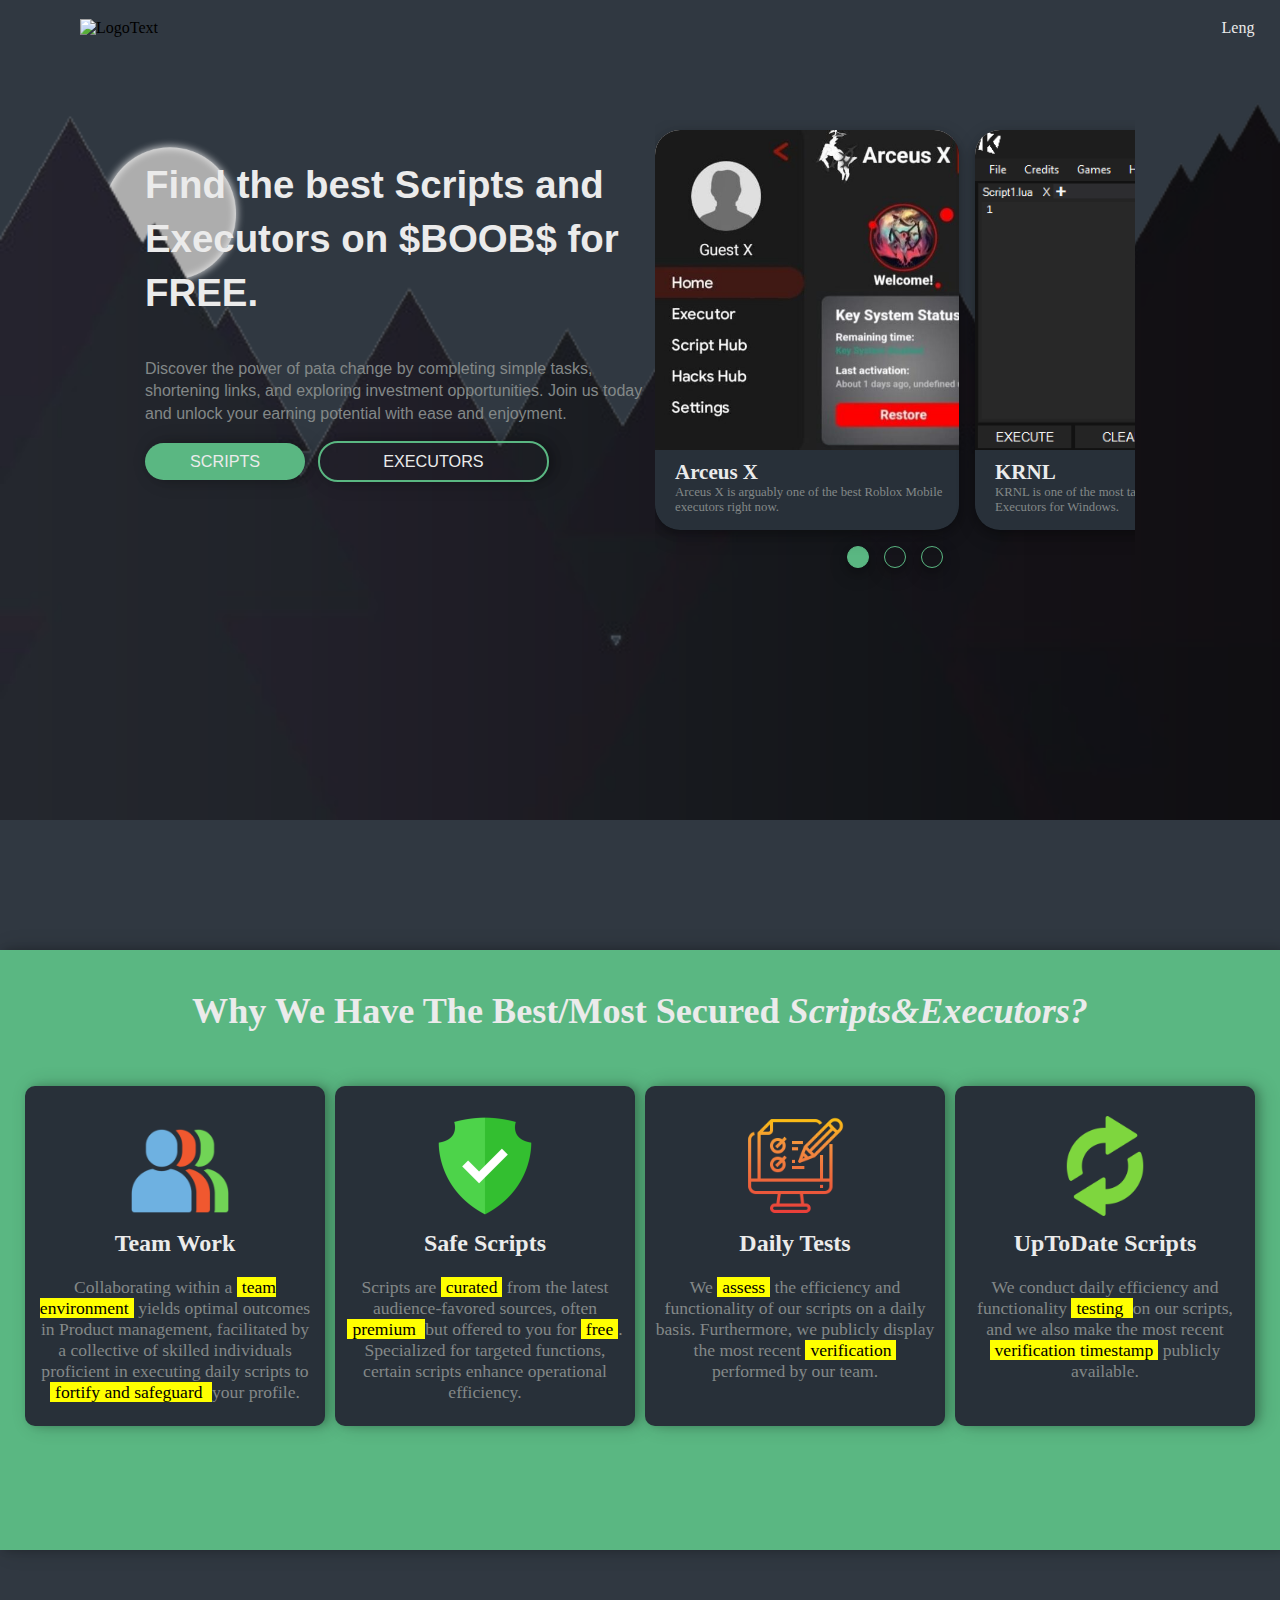
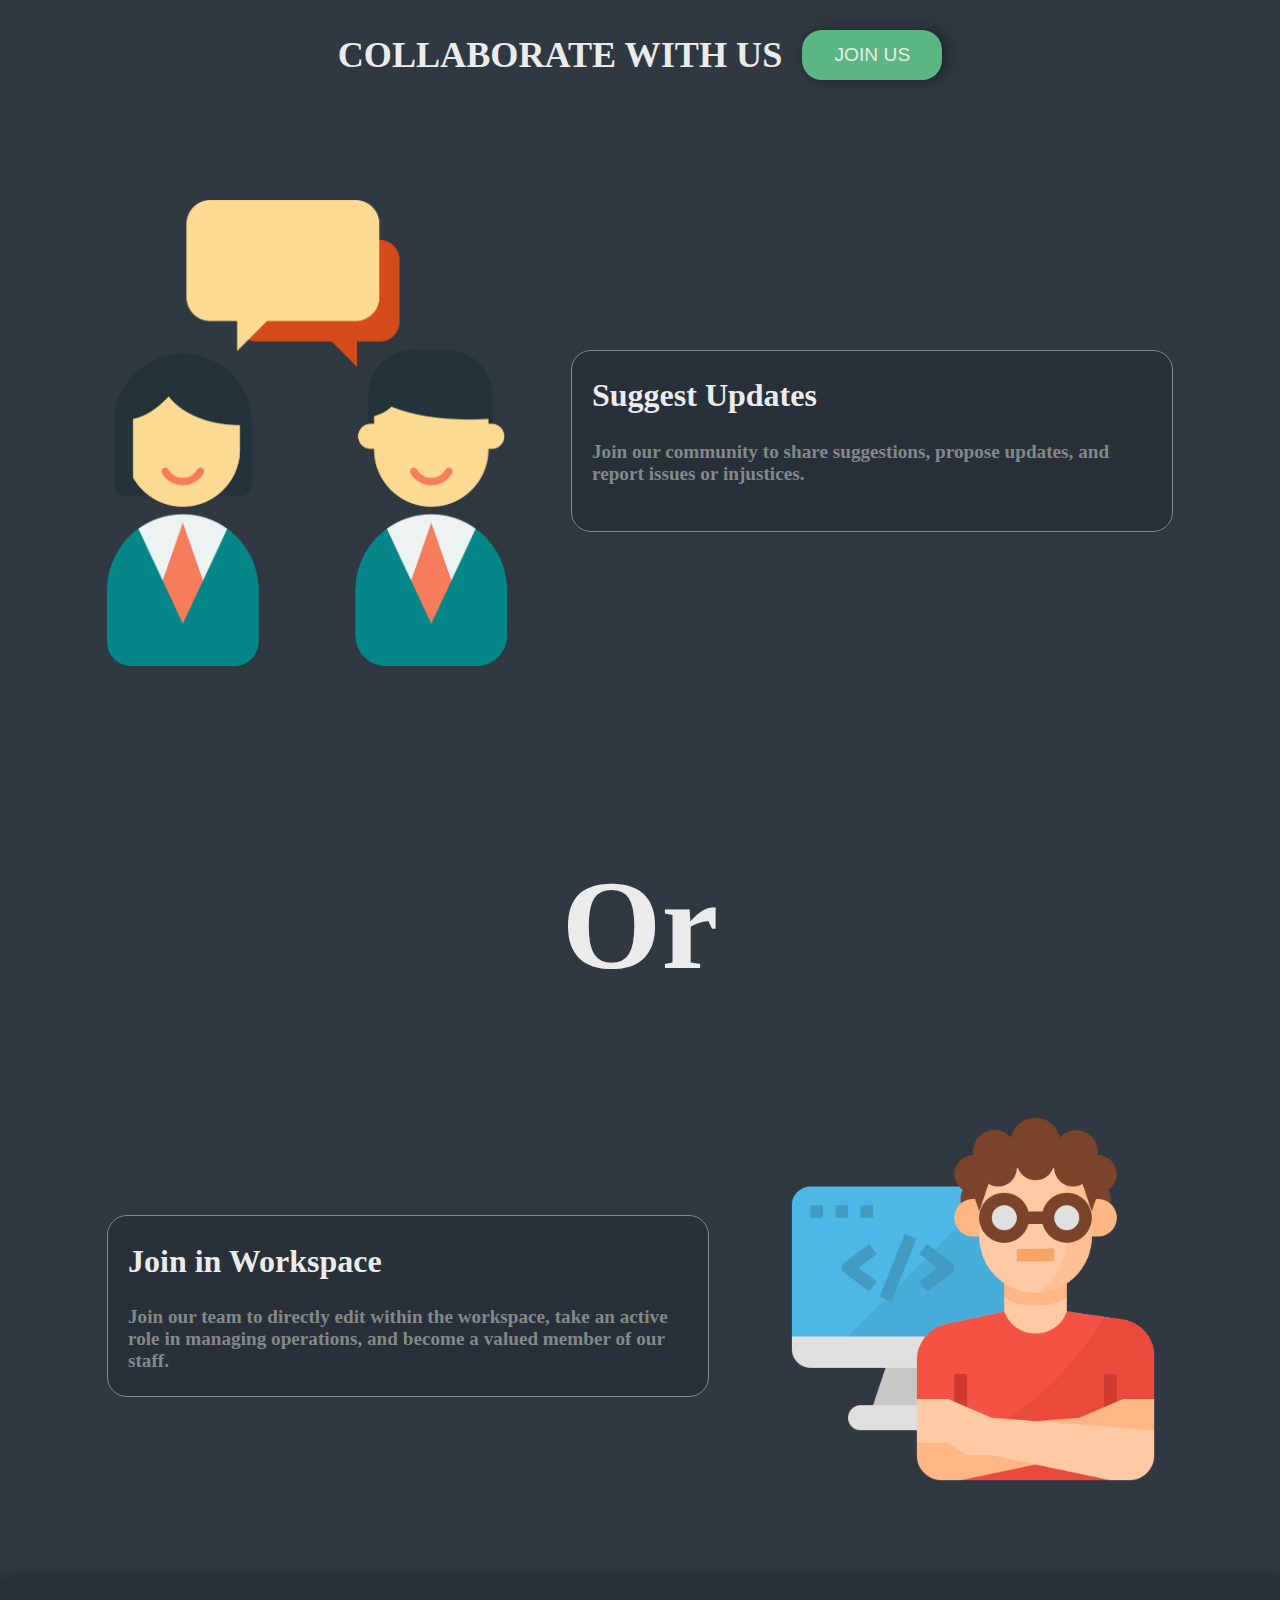
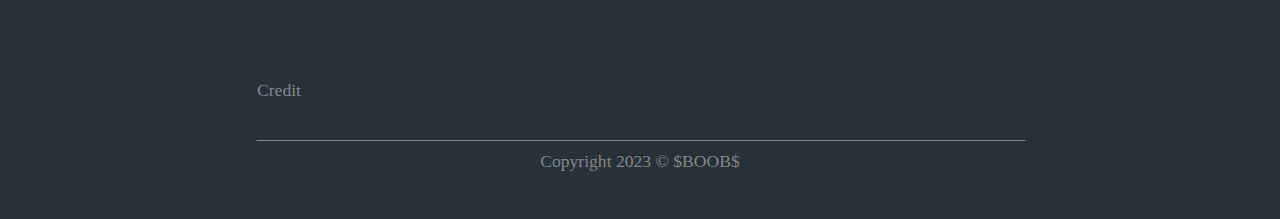
==== commit 9ffd2597: "Just some usless changes" ====
--- a/index.html
+++ b/index.html
@@ -5,7 +5,7 @@
 <head>
   <meta charset="UTF-8">
   <meta name="viewport" content="width=device-width, initial-scale=1.0">
-  <meta name='ir-site-verification-token' value='1100674985'>
+  <meta name='ir-site-verification-token' value='1100748097'>
   <title>$BOOB$ │ Safe Roblox Scripts and Executors</title>
 
   <link rel="stylesheet" href="styles1.css">
--- a/styles1.css
+++ b/styles1.css
@@ -516,7 +516,7 @@
         justify-content: center; 
         align-items: center;
         margin-top: 60px;
-        background-image: url(Photos/linesGraphic.png);
+        /* background-image: url(Photos/linesGraphic.png); */
     }
 
     .JoH2{
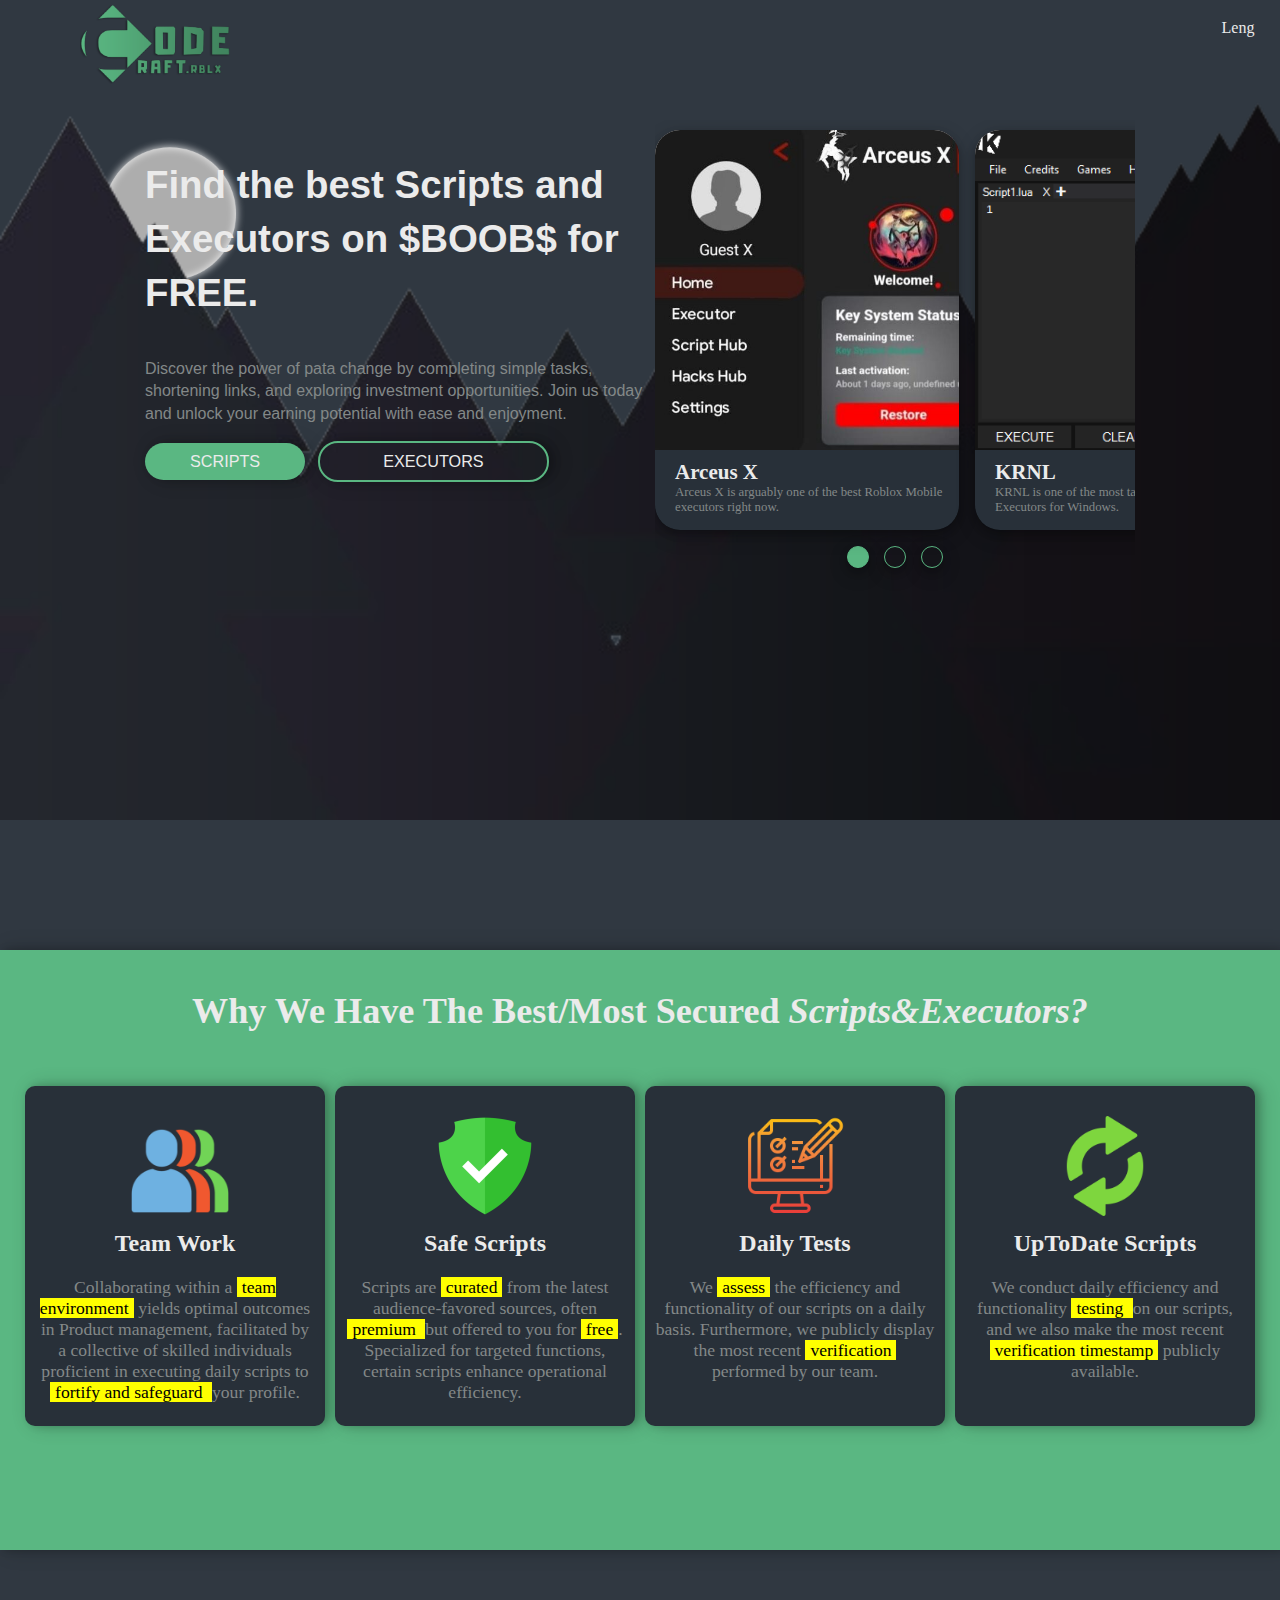
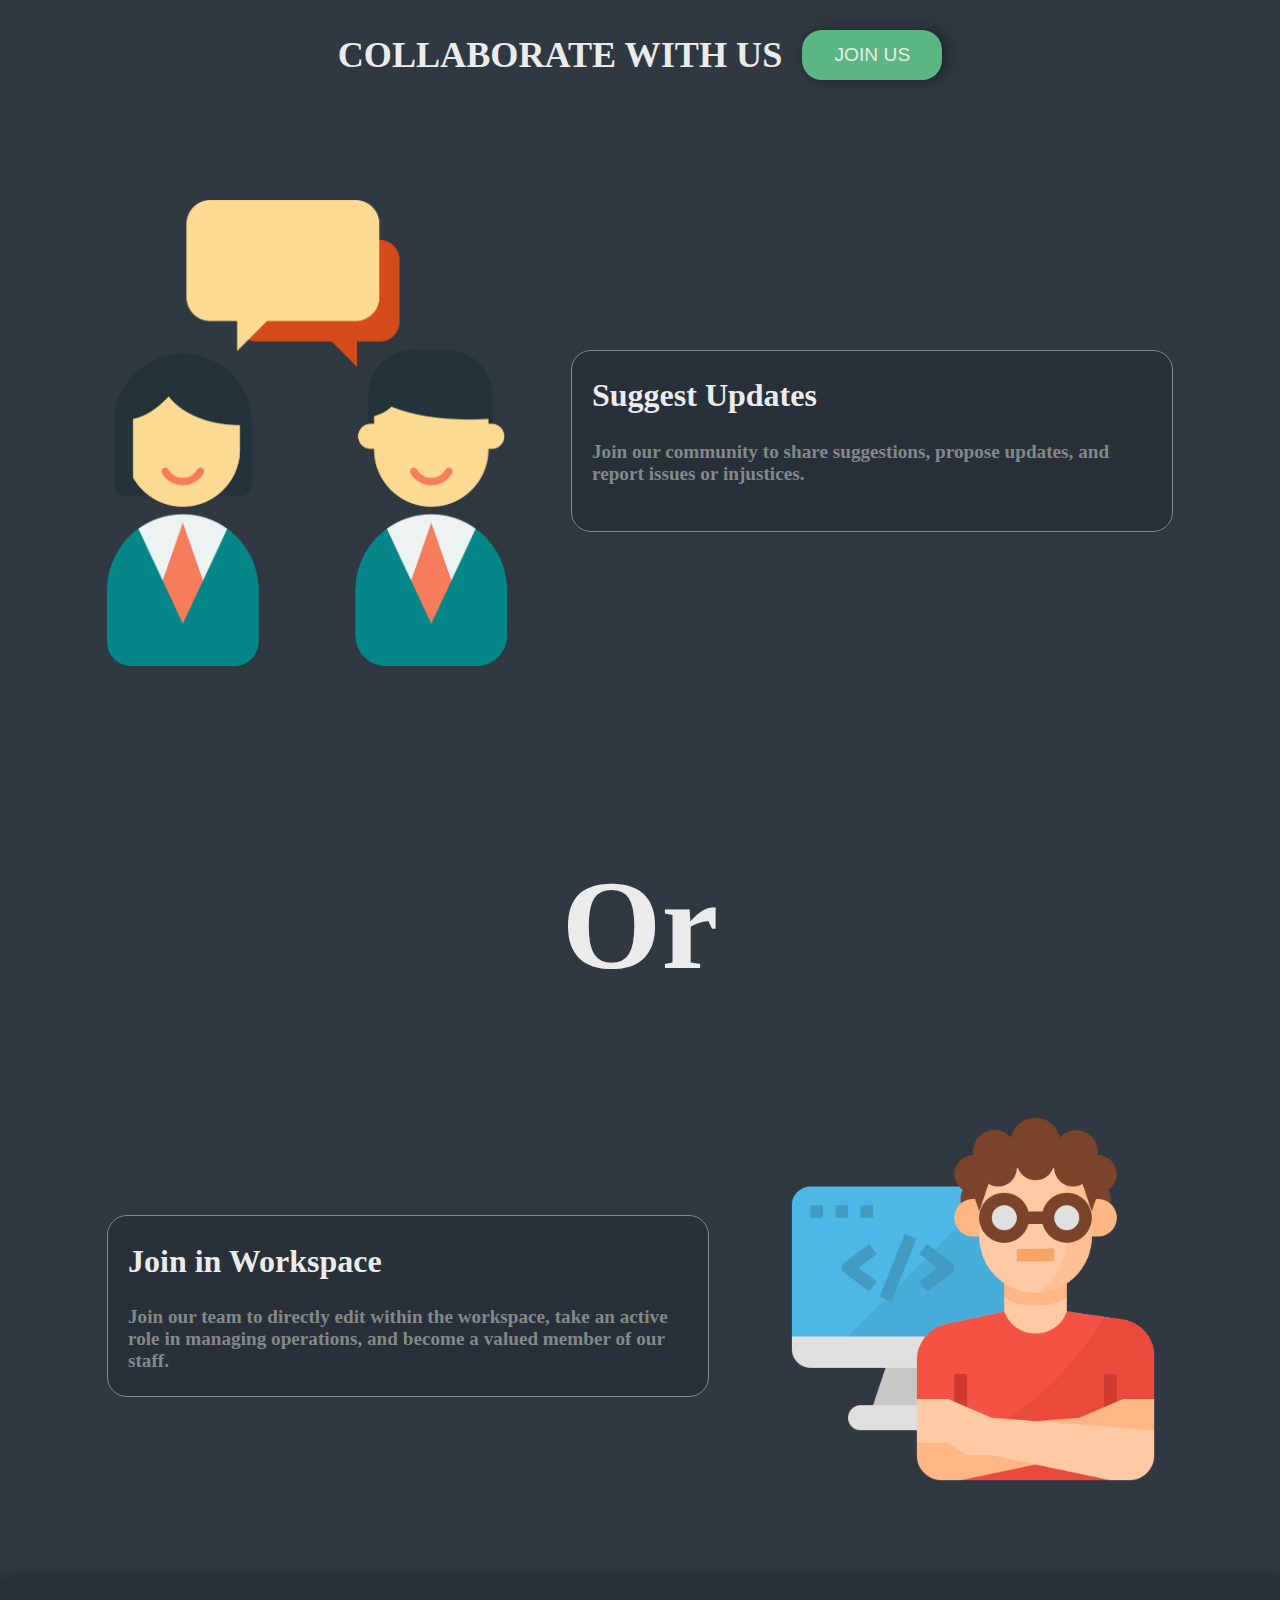
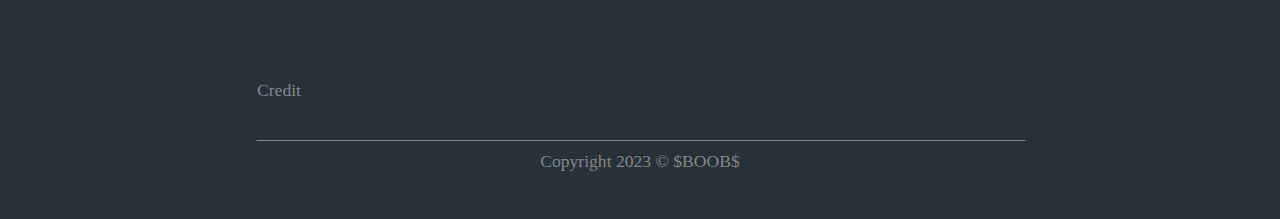
==== commit 6094ad04: "Working on section2. Card model almost done" ====
--- a/index.html
+++ b/index.html
@@ -16,7 +16,7 @@
 
   <nav class="nav">
     <ul class="navUl">
-      <li class="navLiL"> <img class="navS1 " src="https://images.cooltext.com/5668110.png" alt="LogoText"> </li>
+      <li class="navLiL"> <img class="navS1 " src="Photos/page2/NewLogo2.png" alt="LogoText"> </li>
       <li class="navLiR"><a href="#" class="navA navS2">Leng</a></li>
     </ul>
   </nav>
--- a/styles1.css
+++ b/styles1.css
@@ -69,9 +69,9 @@
         .navS1{
             margin-left: 100px;
             overflow: hidden;
-            width: 195px;
-            height: 60px;
-            margin-top: 30px;
+            width: 170px;
+            height: auto; 
+            margin-top: 5px;
             
         }
         .navS2{
@@ -307,9 +307,9 @@
             .navS1{
                 margin-left: 80px;
                 overflow: hidden;
-                width: 124.8px;
-                height: 38.4px;
-                margin-top: 19.2px;
+                width: 150px;
+                height: auto;
+                margin-top: 5px;
                         
             }
             .navS2{
@@ -336,9 +336,9 @@
             }
             .navS1{
                 margin-left: 50px;
-                width: 110px;
+                width: 100px;
                 height: auto; 
-                margin-top: 20px;
+                margin-top: 2px;
             }
             .desc{
                 width: 90%;
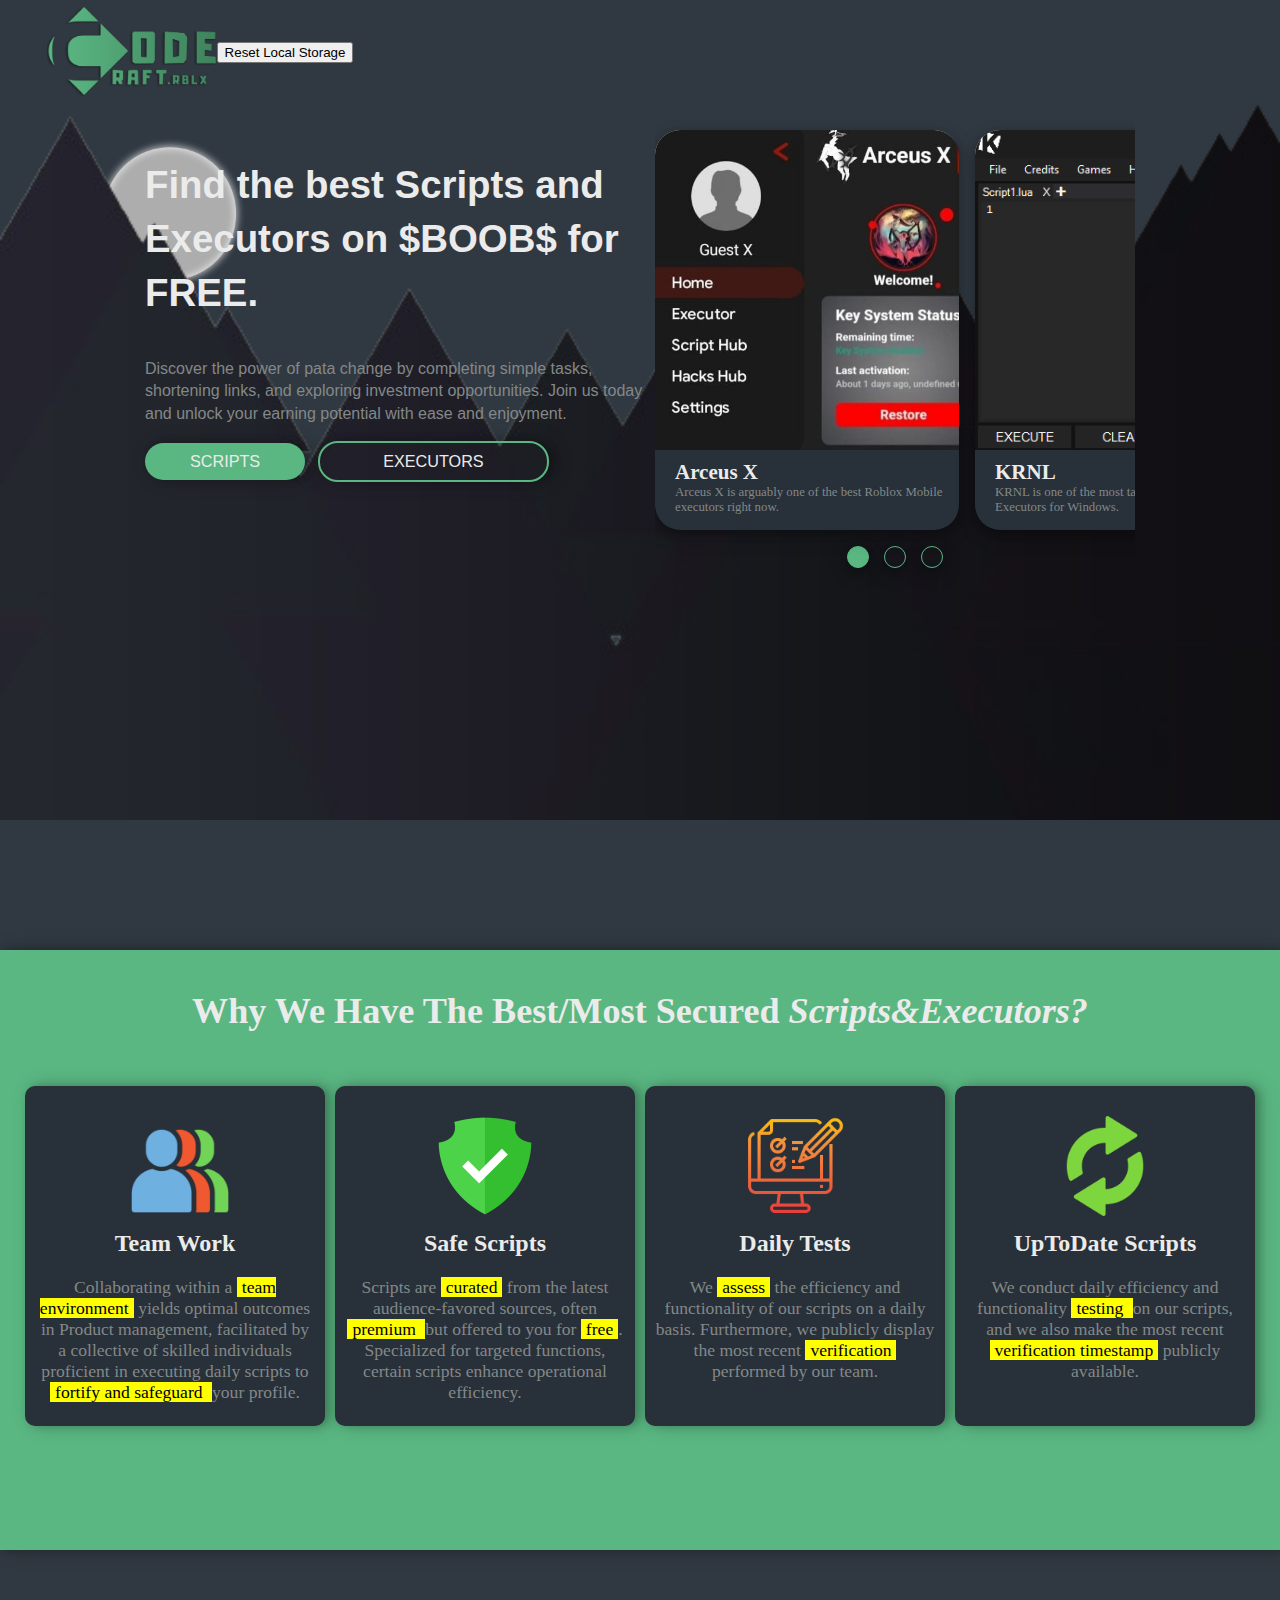
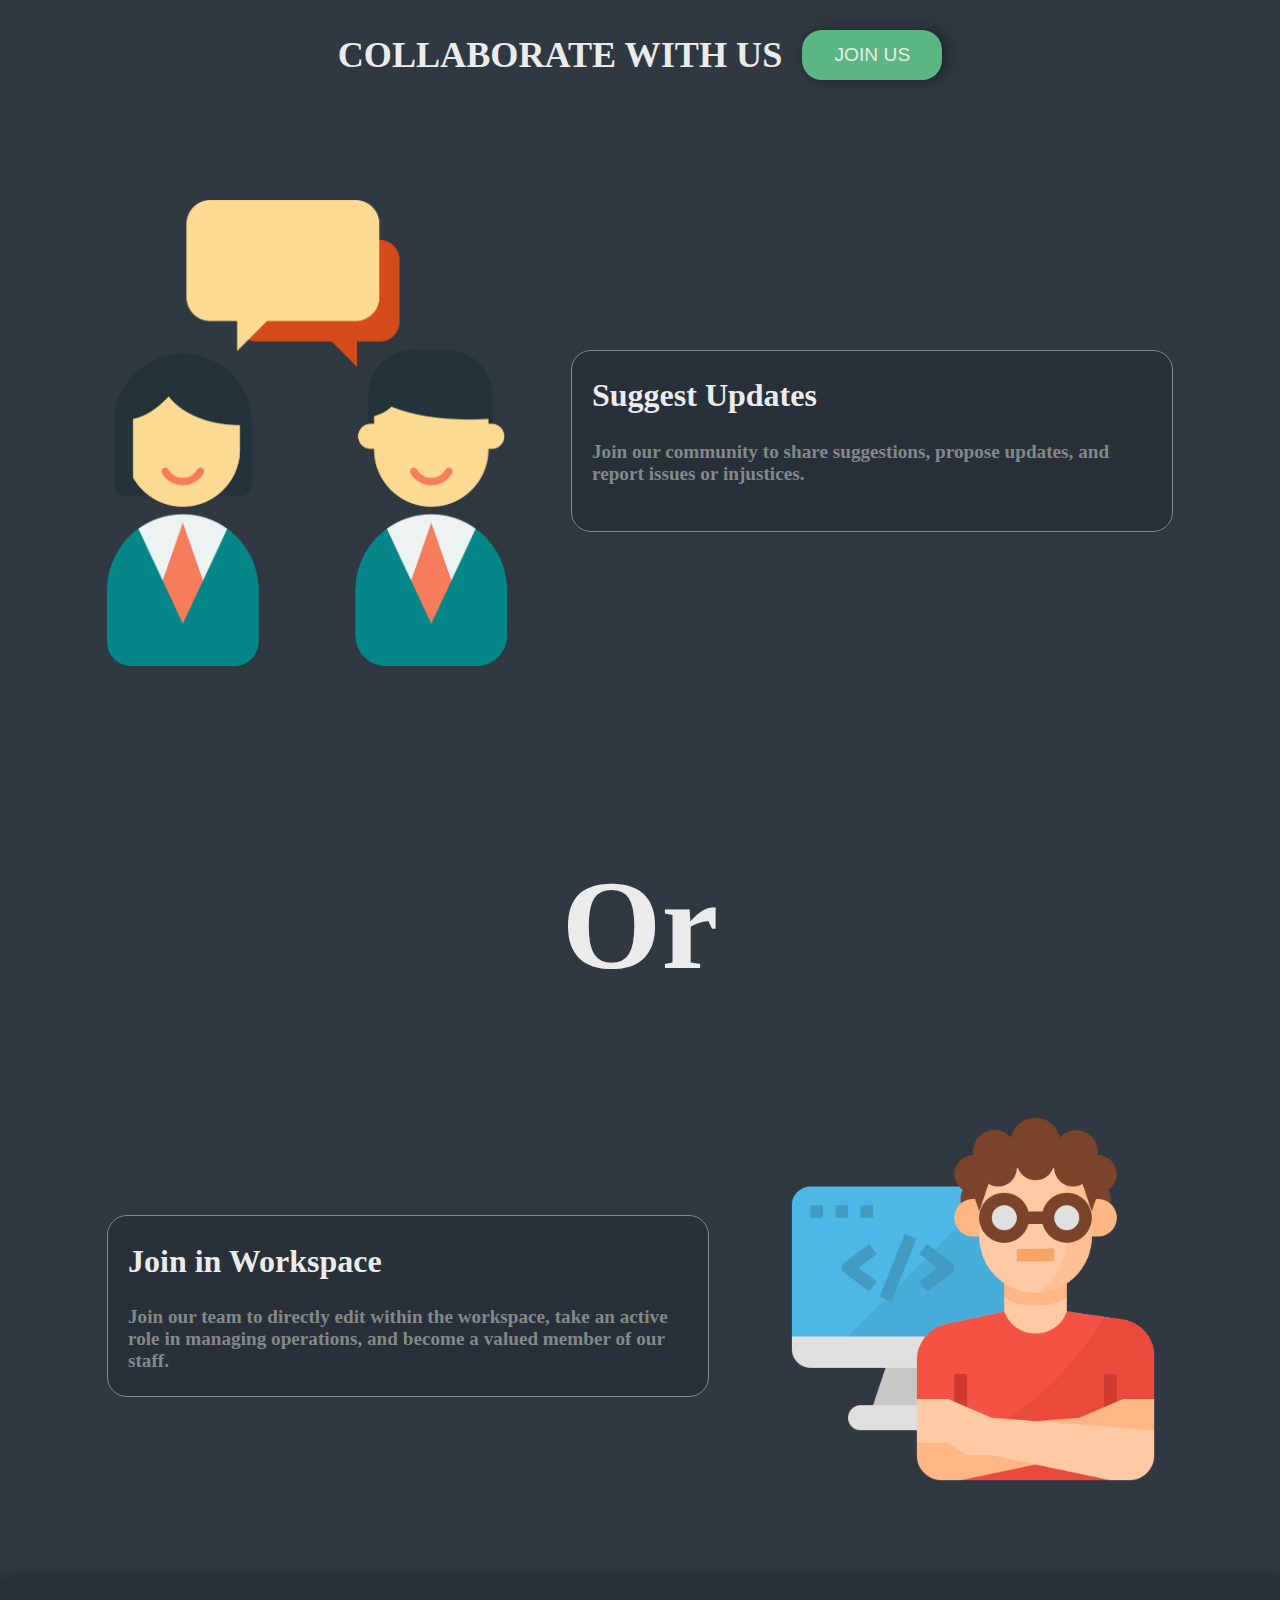
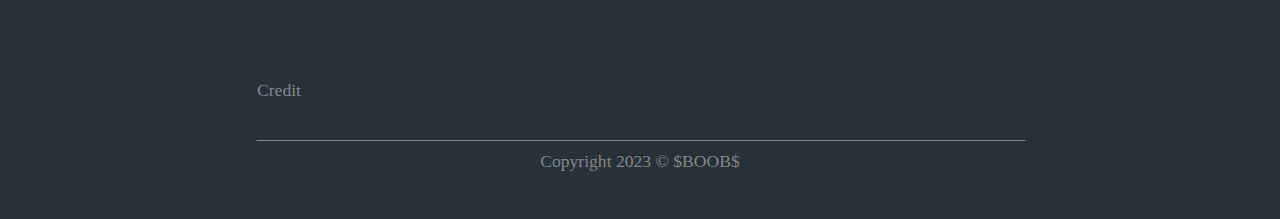
==== commit acb8b528: "Added login form" ====
--- a/index.html
+++ b/index.html
@@ -15,10 +15,19 @@
 <body onload="move()">
 
   <nav class="nav">
-    <ul class="navUl">
-      <li class="navLiL"> <img class="navS1 " src="Photos/page2/NewLogo2.png" alt="LogoText"> </li>
-      <li class="navLiR"><a href="#" class="navA navS2">Leng</a></li>
-    </ul>
+    <div class="navIconDiv1" >
+      <img class="navIcon1" src="Photos/page2/NewLogo2.png" alt="LogoText">
+      <button onclick="resetStorage()">Reset Local Storage</button>
+    </div>
+
+
+    <div class="identity">
+      
+      <div class="idImg"></div>
+      <h3 class="idN">Mr</h3>
+      <h3 class="idN">Voiled</h3>
+    </div>
+    
   </nav>
 
   <section id="sectionNumber1" class="sec">
@@ -29,9 +38,12 @@
       <p class="p2">
         Discover the power of pata change by completing simple tasks, shortening links, and exploring investment opportunities. Join us today and unlock your earning potential with ease and enjoyment.
       </p>
-      <button class="button1Sec1">
-        <a href="page2.html" style="text-decoration: none;">SCRIPTS</a>
-      </button>
+
+      <a class="aButton1Sec1">
+        <button onclick="logInCheck()" class="button1Sec1">
+          SCRIPTS
+        </button>
+      </a>
       <button class="button2Sec1">
         EXECUTORS
       </button>
--- a/styles1.css
+++ b/styles1.css
@@ -4,6 +4,28 @@
     --graycolor: rgb(48,56,65); 
     --greencolor: rgb(90,183,130);
     --grayWhite: rgb(131,136,136);
+
+        --white99: rgb(243, 243, 243);
+        --white90: rgb(247,247,247);
+        --white70: rgb(231, 231, 231);
+        --black99: rgb(40,48,57);
+        --black90: rgb(48,56,65);
+        --black70: rgb(59, 66, 75);
+        --grayWhite: rgb(131,136,136);
+    
+        --goldenGray: #959595;
+        --gold: gold;
+    
+        --green100: rgb(90,183,130);
+        --yellow: rgb(255,248,8);
+        --textcolor: rgb(61,68,101);
+        /* Some more colors */
+        --primary: #5ab782;
+        --secondary: #B655E4;
+        --success: #37D159;
+        --info: #2B98D6;
+        --warning: #FF9F0F;
+        --danger: #FF6746;
 }
 .noclass{
     background-color:green;
@@ -44,42 +66,47 @@
     z-index: 1;
     top: 0px;
     width: 100%;
-}
-    .navUl{ /* Navigation part ul. */
-        background-color: var(--graycolor); 
-        margin: 0;
-        padding: 0;
-        list-style-type: none;
-        display: block;
-        overflow: hidden;
-    }
-        .navLiL{/* Navigation li categories Left*/
-            float: left;
-        }
-        .navLiR{/* Navigation li categories Right */
-            float: right;
-        }
-        .navA{ /*Navigation Navigation link*/
-            display: block;
-            text-decoration: none;
-            padding: 15px 30px;
-            background-color: var(--graycolor);
-           
-        }
-        .navS1{
-            margin-left: 100px;
+    height: 105px;
+    display: grid;
+    grid-template-areas:"logo empty identity";
+    grid-template-columns: 400px 1fr 300px;
+}
+
+        .navIconDiv1{
+            width: 100%;
+            height: auto;
+            display: flex;
+            align-items: center;
+            justify-content: center;
+        }
+        .navIcon1{
+            grid-area: logo;
             overflow: hidden;
             width: 170px;
             height: auto; 
-            margin-top: 5px;
-            
-        }
-        .navS2{
-            padding: 30px 40px;
-        }
-            .navA:hover{
-                background-color:var(--graycolor);
-                text-align: center;
+        }
+
+        .identity{
+            grid-area: identity;
+            display: flex;
+            flex-direction: row;
+            justify-content: flex-end;
+            align-items: center;
+            margin-right: 20px;
+          }
+            .idImg{
+                display: none;
+              background-color: var(--green100);
+              background-image: url(Photos/RobloxProfile.png);
+              background-size: 100%;
+              width: 60px;
+              height: 60px;
+              border-radius: 50%;
+              margin-right: 10px;
+            }
+            .idN{/* Id Name*/
+                display: none;
+                color: var(--white90);
             }
 
 
@@ -118,6 +145,11 @@
         font-size: calc(0.2em + 1vw);
     }
 
+
+
+    .aButton1Sec1{
+        text-decoration: none;
+    }
     .button1Sec1{
         padding: 10px 50px;
         border-radius: 20px;
@@ -210,8 +242,6 @@
             margin-top: 0px;
             padding: 0%;
             overflow: hidden;
-
-
         }
             .descH1{
                 margin-left: 25px;
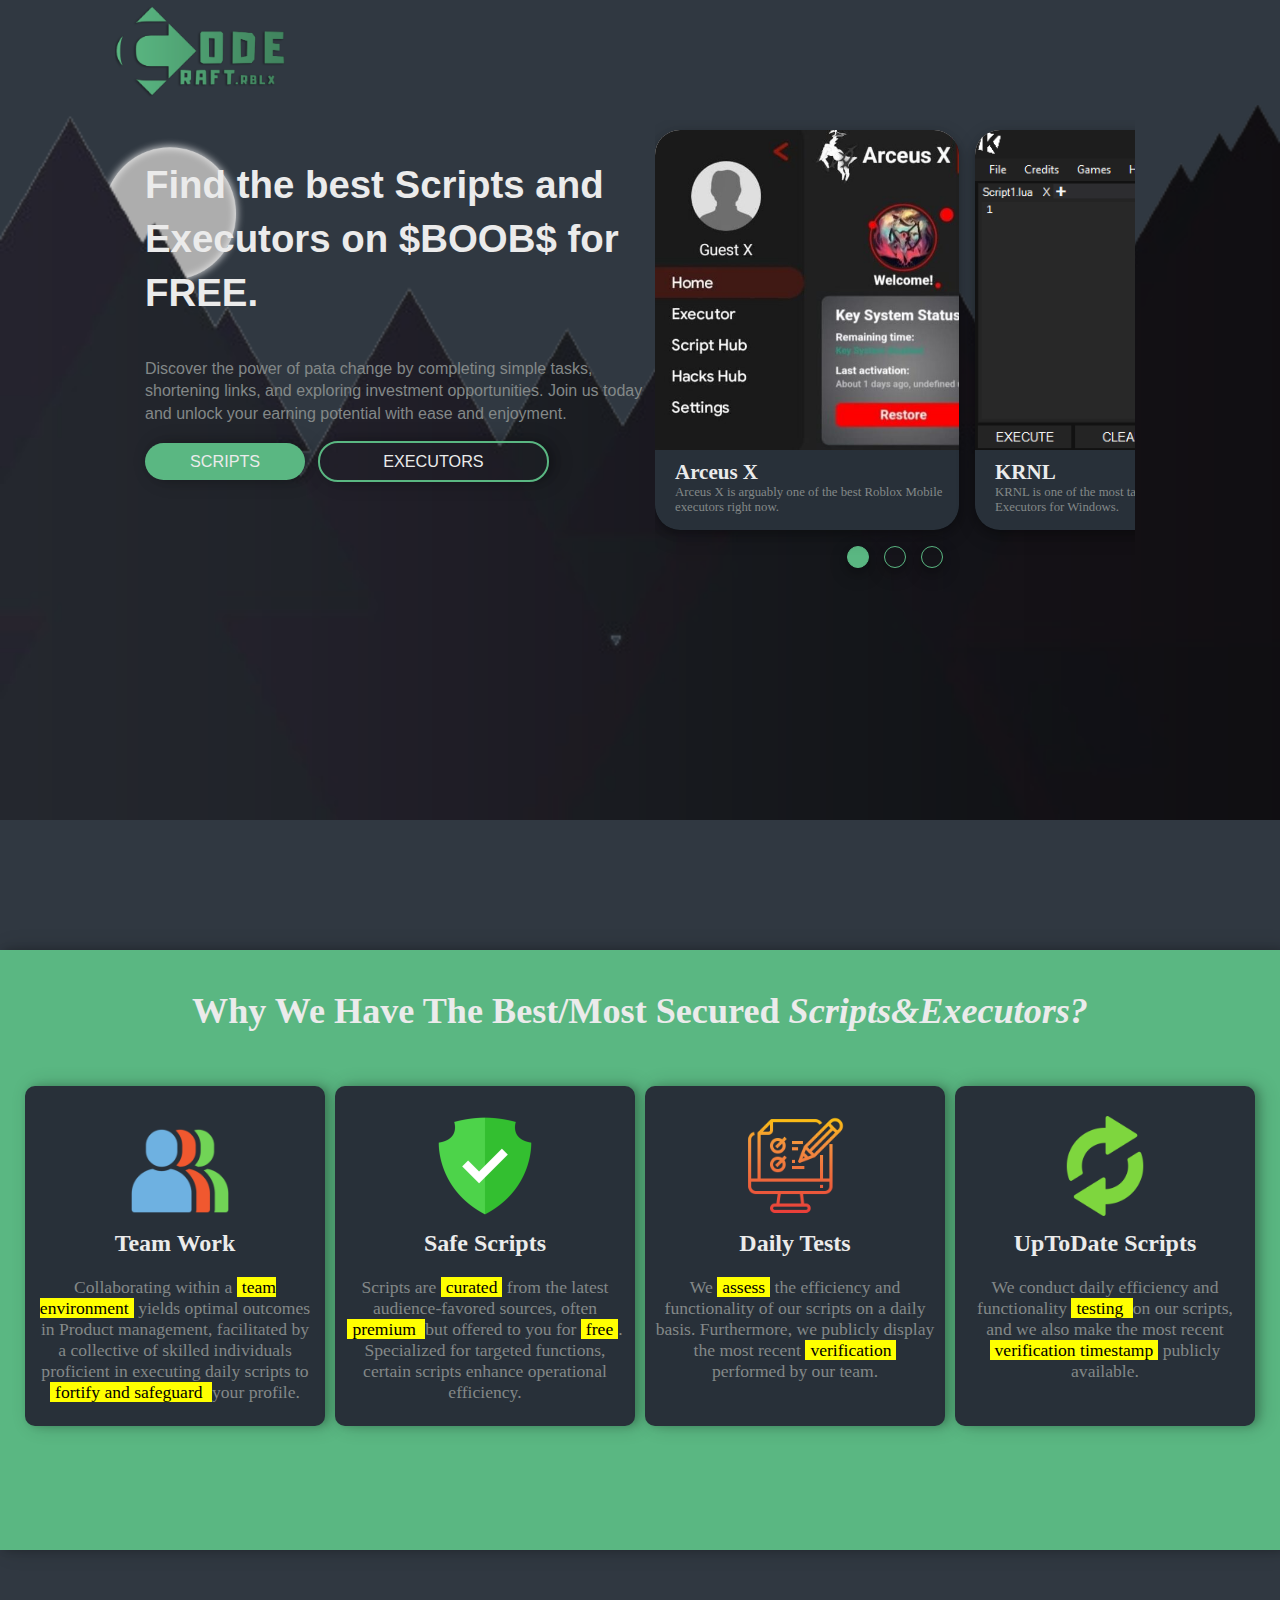
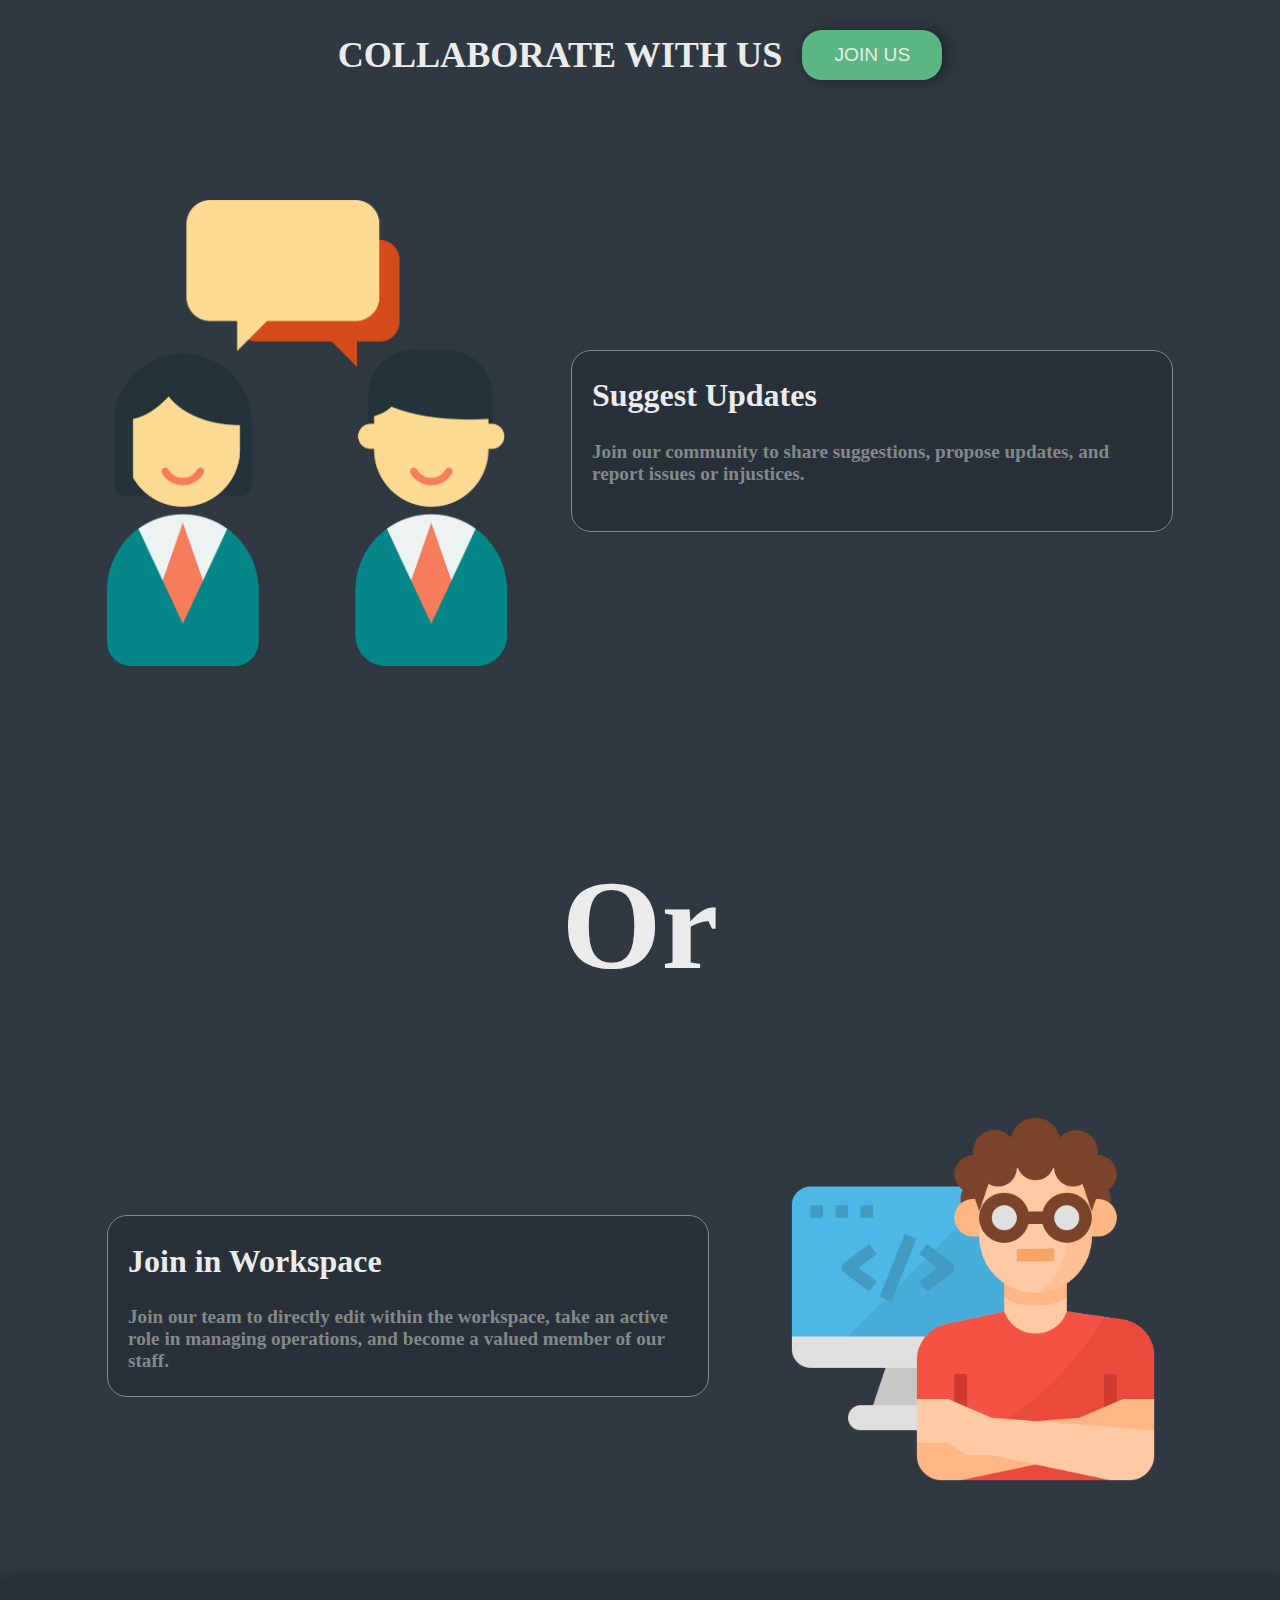
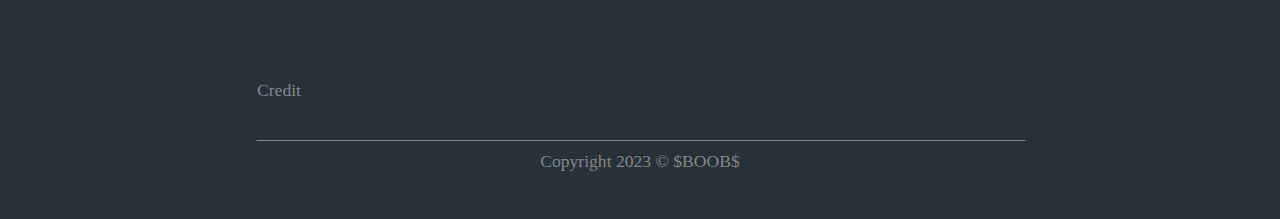
==== commit a956a53d: "Removed admin button from client, hidden" ====
--- a/index.html
+++ b/index.html
@@ -17,7 +17,7 @@
   <nav class="nav">
     <div class="navIconDiv1" >
       <img class="navIcon1" src="Photos/page2/NewLogo2.png" alt="LogoText">
-      <button onclick="resetStorage()">Reset Local Storage</button>
+      <button onclick="resetStorage()" style="display: none;">Reset Local Storage</button>
     </div>
 
 
